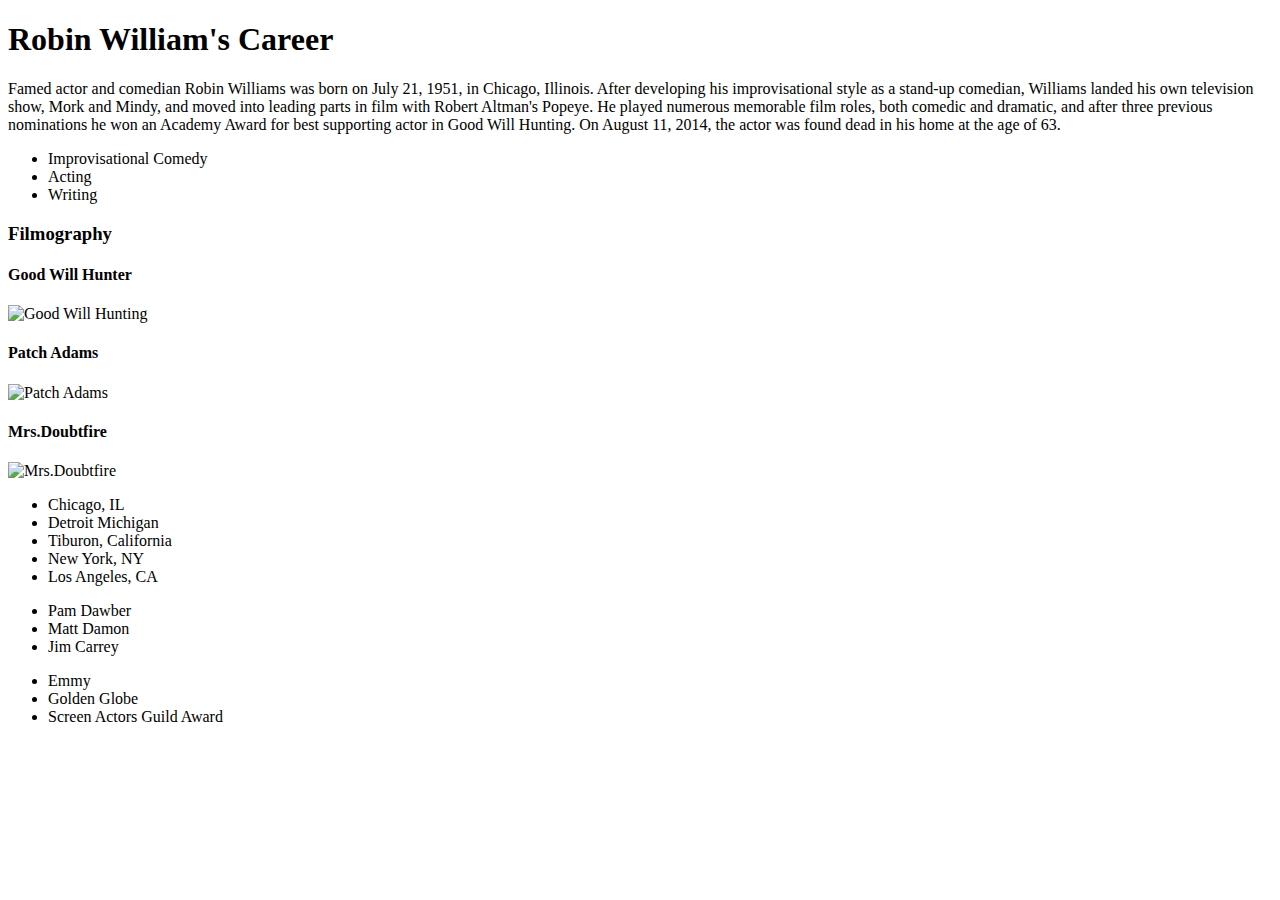
==== career.html @ 442d54e5 "first commit of careers page" ====
<!DOCTYPE html>
<html lang="en">

<head>
    <meta charset="UTF-8">
    <meta name="viewport" content="width=device-width, initial-scale=1.0">
    <meta http-equiv="X-UA-Compatible" content="ie=edge">
    <title>Careers</title>
    <link rel="stylesheet" type="text/css" href="styles.css">
</head>

<body>

    <h1>Robin William's Career</h1>

    <div>
        <section class="bio">
            Famed actor and comedian Robin Williams was born on July 21, 1951, in Chicago, Illinois. After developing
            his improvisational style as a stand-up comedian, Williams landed his own television show, Mork and Mindy,
            and moved into leading parts in film with Robert Altman's Popeye. He played numerous memorable film roles,
            both comedic and dramatic, and after three previous nominations he won an Academy Award for best supporting
            actor in Good Will Hunting. On August 11, 2014, the actor was found dead in his home at the age of 63.
        </section>
    </div>

    <div>
        <section class="talents">
            <ul>
                <li>Improvisational Comedy</li>
                <li>Acting</li>
                <li>Writing</li>
            </ul>
        </section>
    </div>

    <div>
        <section class="films">
            <h3>Filmography</h3>
            <div>
                <section>
                    <h4>Good Will Hunter</h4>
                    <img src="https://images-na.ssl-images-amazon.com/images/I/912Rv0T3j7L._RI_.jpg" alt="Good Will Hunting">
                </section>
            </div>
            <div>
                <section>
                    <h4>Patch Adams</h4>
                    <img src="http://www.lifeintherightdirection.com/wp-content/uploads/2015/04/Patch-Adams-1998-movie-poster.jpg" alt="Patch Adams">
                </section>
            </div>
            <div>
                <section>
                    <h4>Mrs.Doubtfire</h4>
                    <img src="https://images-na.ssl-images-amazon.com/images/I/81ocGytyvrL._RI_.jpg" alt="Mrs.Doubtfire">
                </section>
            </div>
        </section>
    </div>

    <div>
        <section class="places">
            <ul>
                <li>Chicago, IL</li>
                <li>Detroit Michigan</li>
                <li>Tiburon, California</li>
                <li>New York, NY</li>
                <li>Los Angeles, CA</li>
            </ul>
        </section>
    </div>

    <div>
        <section class="collaborators">
            <ul>
                <li>Pam Dawber</li>
                <li>Matt Damon</li>
                <li>Jim Carrey</li>
            </ul>
        </section>
    </div>

    <div>
        <section class="awards">
            <ul>
                <li>Emmy</li>
                <li>Golden Globe</li>
                <li>Screen Actors Guild Award</li>
            </ul>
        </section>
    </div>
</body>

</html>
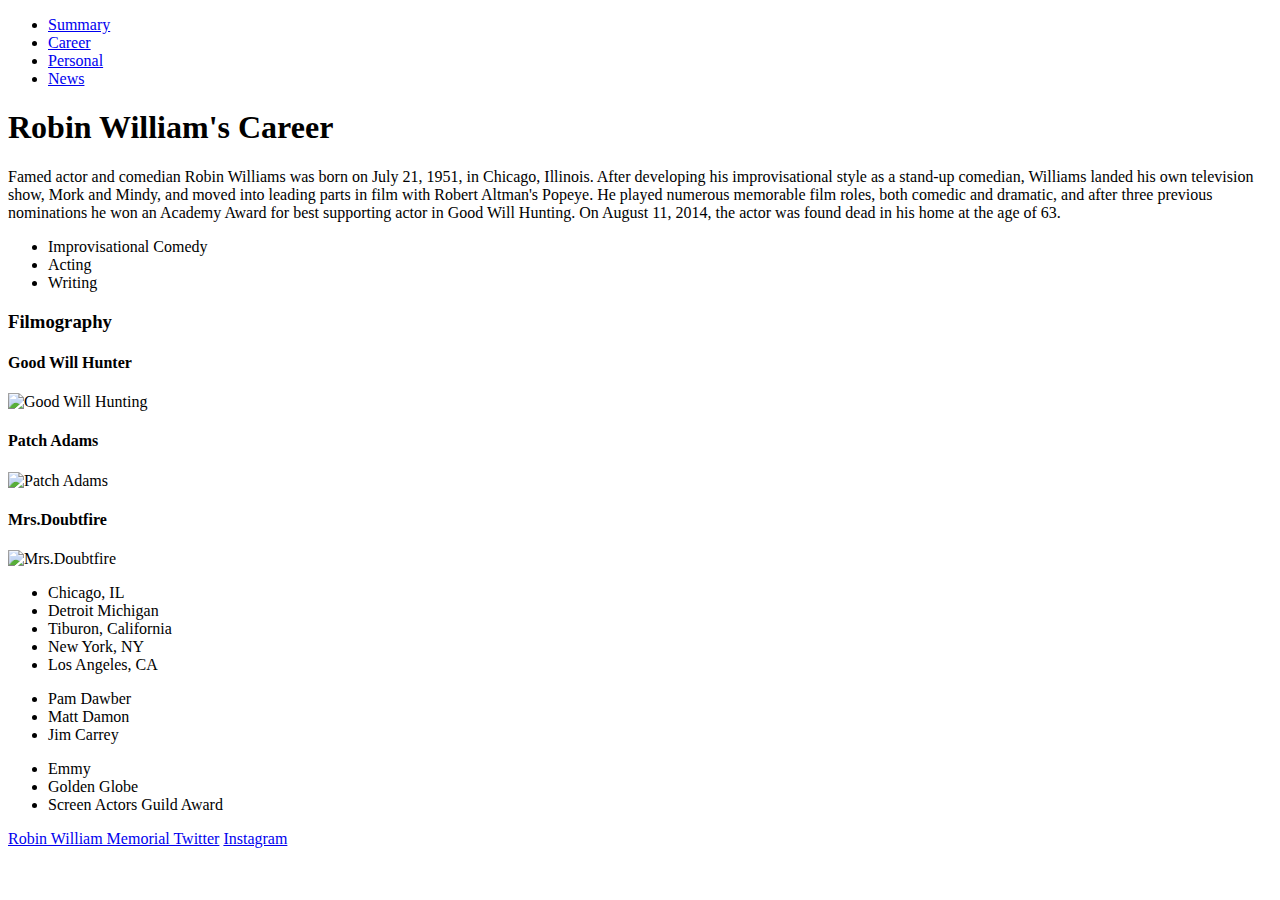
==== commit 6439d14c: "added nav bar" ====
--- a/career.html
+++ b/career.html
@@ -10,6 +10,16 @@
 </head>
 
 <body>
+    <header>
+        <nav>
+            <ul>
+                <li><a href="index.html">Summary</a></li>
+                <li><a href="career.html">Career</a></li>
+                <li><a href="personal.html">Personal</a></li>
+                <li><a href="news.html">News</a></li>
+            </ul>
+        </nav>
+    </header>
 
     <h1>Robin William's Career</h1>
 
@@ -39,19 +49,22 @@
             <div>
                 <section>
                     <h4>Good Will Hunter</h4>
-                    <img src="https://images-na.ssl-images-amazon.com/images/I/912Rv0T3j7L._RI_.jpg" alt="Good Will Hunting">
+                    <img src="https://images-na.ssl-images-amazon.com/images/I/912Rv0T3j7L._RI_.jpg"
+                        alt="Good Will Hunting">
                 </section>
             </div>
             <div>
                 <section>
                     <h4>Patch Adams</h4>
-                    <img src="http://www.lifeintherightdirection.com/wp-content/uploads/2015/04/Patch-Adams-1998-movie-poster.jpg" alt="Patch Adams">
+                    <img src="http://www.lifeintherightdirection.com/wp-content/uploads/2015/04/Patch-Adams-1998-movie-poster.jpg"
+                        alt="Patch Adams">
                 </section>
             </div>
             <div>
                 <section>
                     <h4>Mrs.Doubtfire</h4>
-                    <img src="https://images-na.ssl-images-amazon.com/images/I/81ocGytyvrL._RI_.jpg" alt="Mrs.Doubtfire">
+                    <img src="https://images-na.ssl-images-amazon.com/images/I/81ocGytyvrL._RI_.jpg"
+                        alt="Mrs.Doubtfire">
                 </section>
             </div>
         </section>
@@ -88,6 +101,12 @@
             </ul>
         </section>
     </div>
+
+    <footer>
+        <a href="https://twitter.com/robinwiliiams_?lang=en&lang=en">Robin William Memorial Twitter</a>
+        <a href="https://www.instagram.com/therobinwilliams/">Instagram</a>
+    </footer>
+    
 </body>
 
 </html>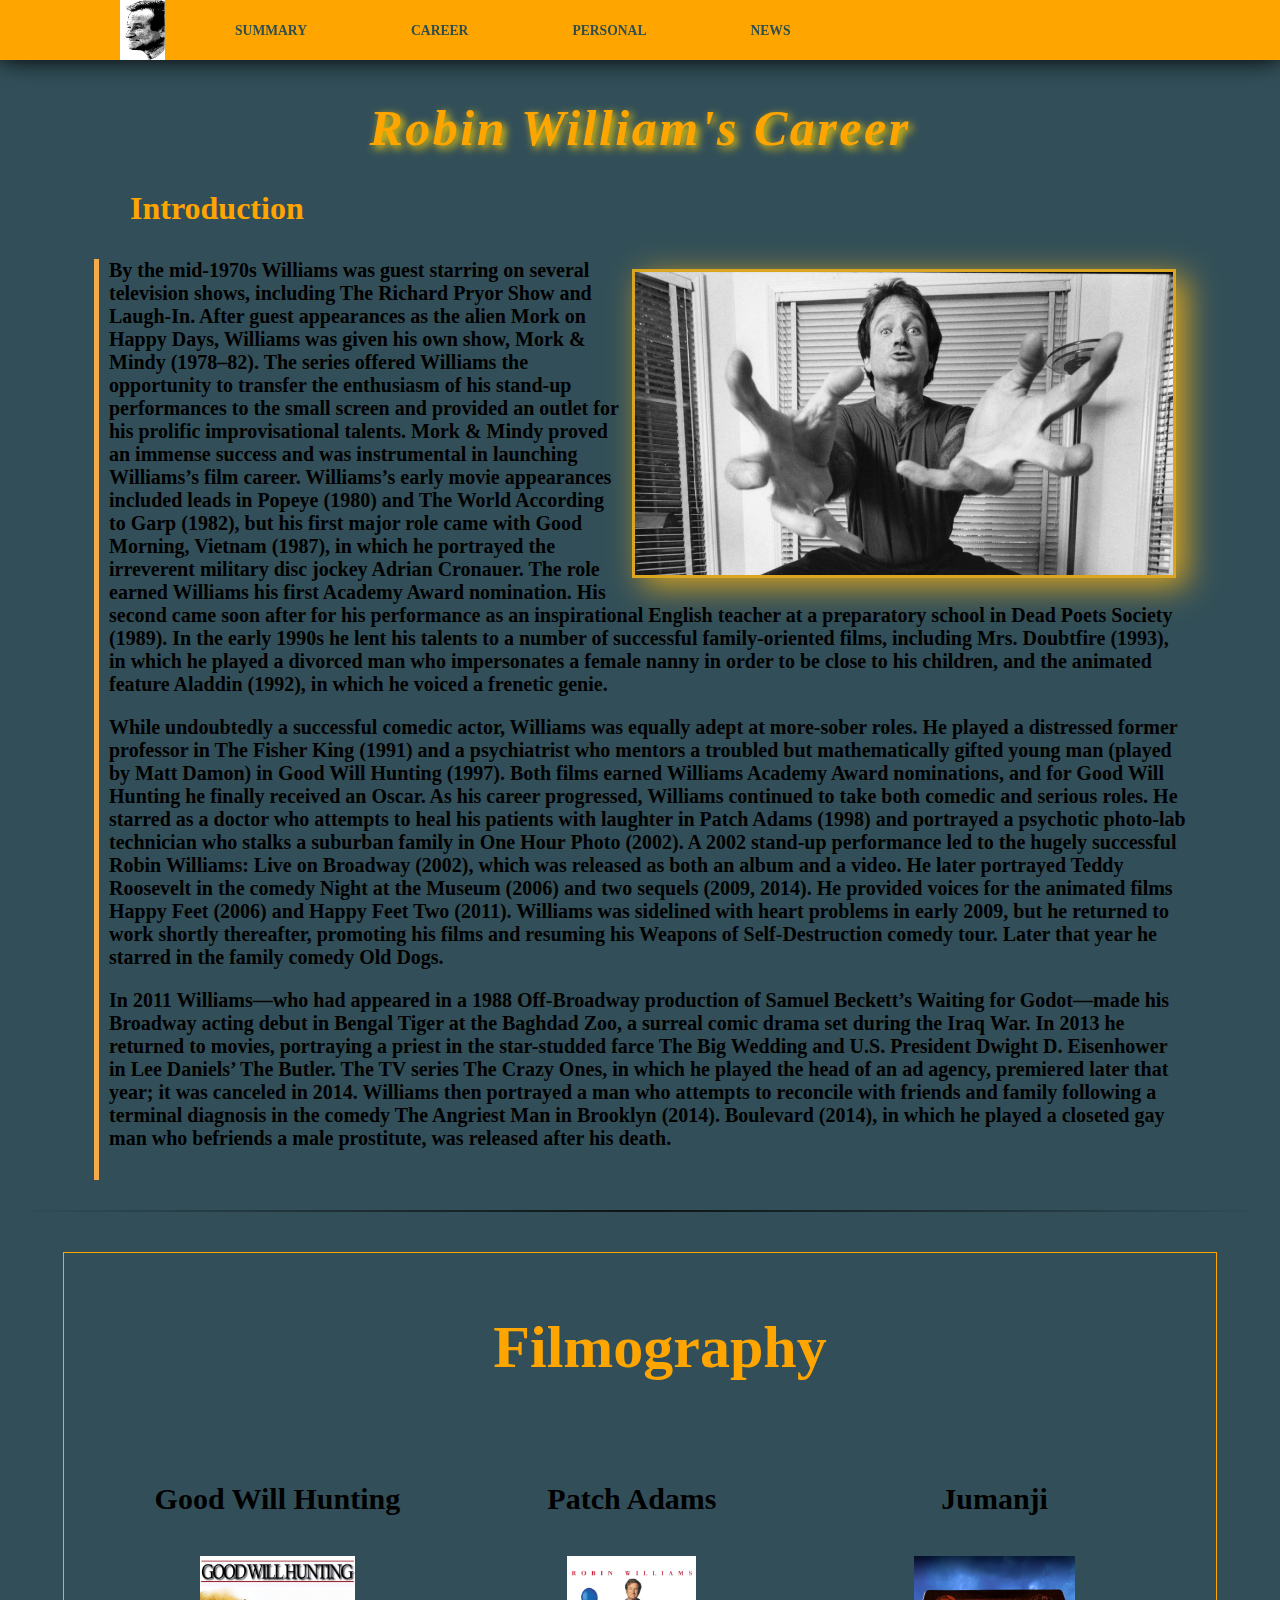
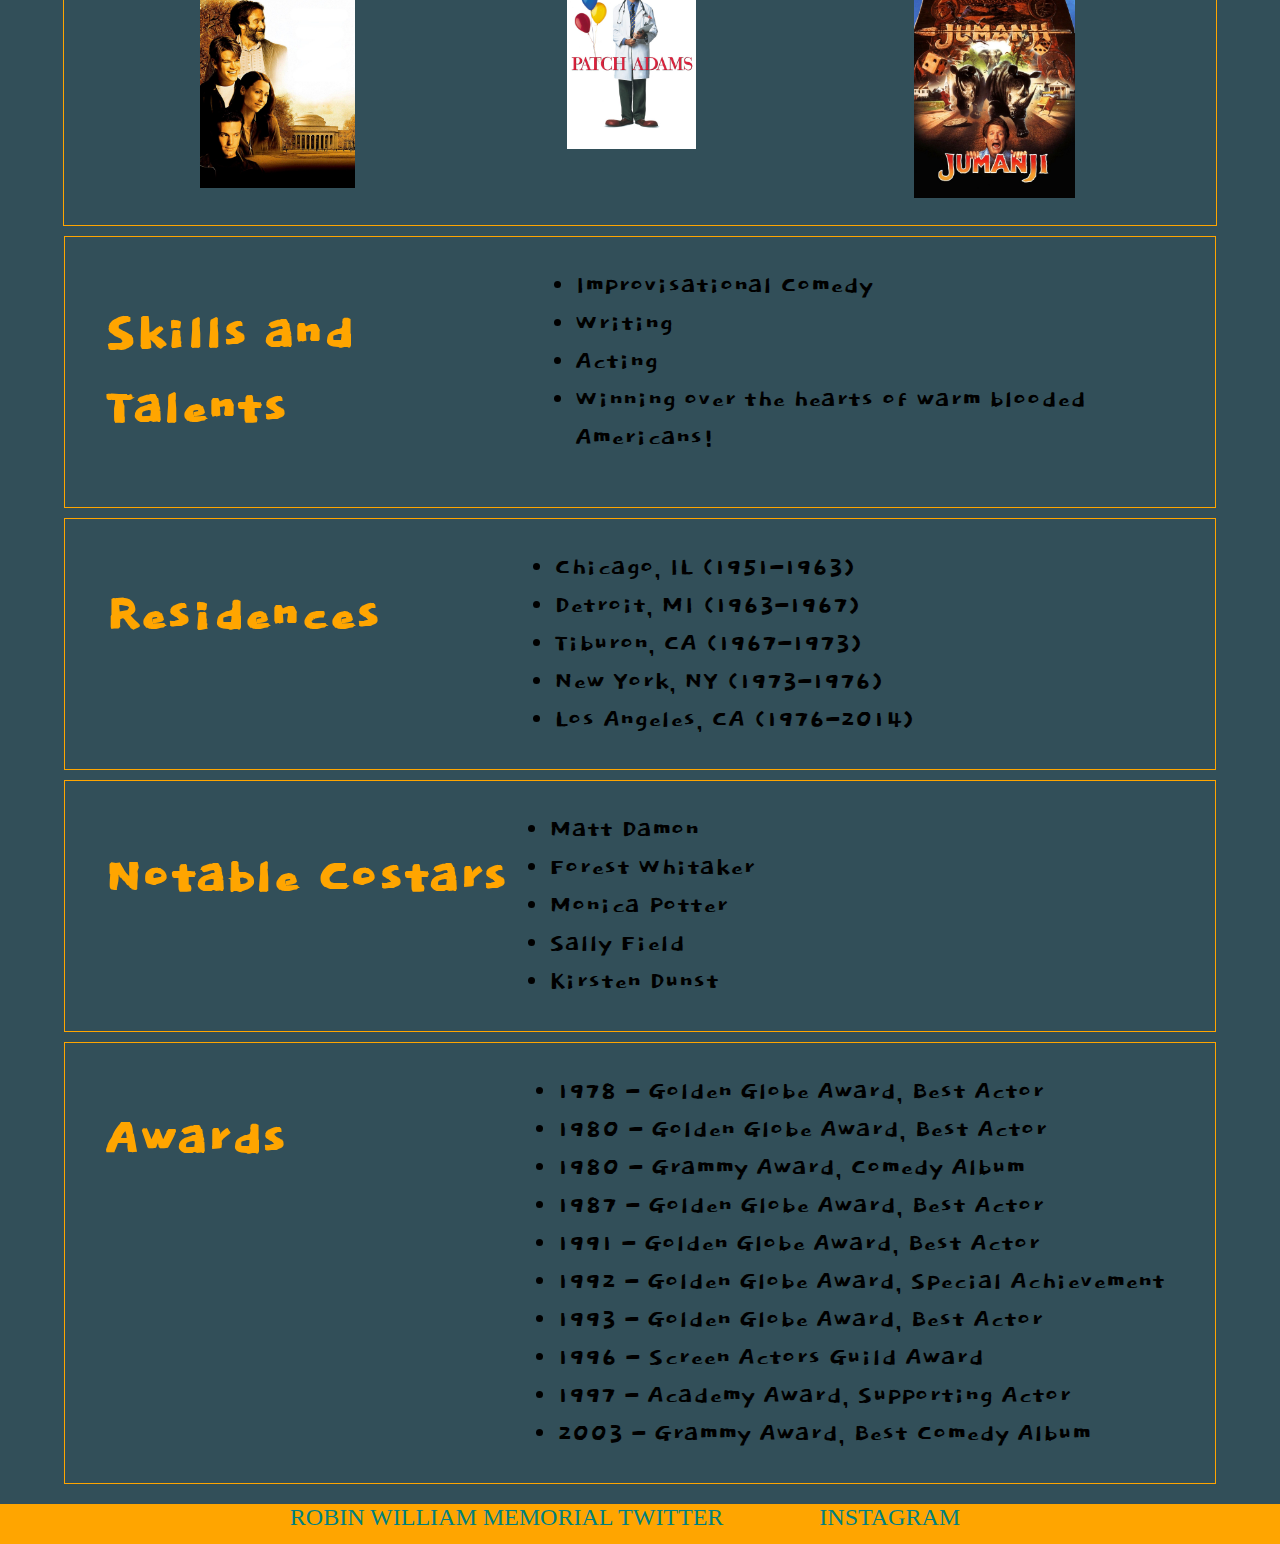
==== commit c0deda1e: "updated html and css" ====
--- a/career.html
+++ b/career.html
@@ -1,112 +1,181 @@
 <!DOCTYPE html>
 <html lang="en">
-
 <head>
     <meta charset="UTF-8">
     <meta name="viewport" content="width=device-width, initial-scale=1.0">
     <meta http-equiv="X-UA-Compatible" content="ie=edge">
     <title>Careers</title>
-    <link rel="stylesheet" type="text/css" href="styles.css">
+    <link rel="stylesheet" type="text/css" href="joor-Styles.css">
+    <link href="https://fonts.googleapis.com/css?family=Dokdo" rel="stylesheet">
+    <link rel="stylesheet" href="https://use.fontawesome.com/releases/v5.7.0/css/all.css"
+        integrity="sha384-lZN37f5QGtY3VHgisS14W3ExzMWZxybE1SJSEsQp9S+oqd12jhcu+A56Ebc1zFSJ" crossorigin="anonymous">
 </head>
 
 <body>
+    <!-- Navbar -->
     <header>
-        <nav>
-            <ul>
-                <li><a href="index.html">Summary</a></li>
-                <li><a href="career.html">Career</a></li>
-                <li><a href="personal.html">Personal</a></li>
-                <li><a href="news.html">News</a></li>
+        <img src="images/williamsHead2.jpg" alt="Head">
+        <nav class="header-nav">
+            <ul class="header-nav-ul">
+                <li class="header-nav-ul-li"><a class="header-nav-ul-li-a" href="index.html">Summary</a></li>
+                <li class="header-nav-ul-li"><a class="header-nav-ul-li-a" href="career.html">Career</a></li>
+                <li class="header-nav-ul-li"><a class="header-nav-ul-li-a" href="personal.html">Personal</a></li>
+                <li class="header-nav-ul-li"><a class="header-nav-ul-li-a" href="news.html">News</a></li>
             </ul>
         </nav>
     </header>
 
-    <h1>Robin William's Career</h1>
+    <!-- Heading -->
+    <h1><em>Robin William's Career</em></h1>
 
-    <div>
-        <section class="bio">
-            Famed actor and comedian Robin Williams was born on July 21, 1951, in Chicago, Illinois. After developing
-            his improvisational style as a stand-up comedian, Williams landed his own television show, Mork and Mindy,
-            and moved into leading parts in film with Robert Altman's Popeye. He played numerous memorable film roles,
-            both comedic and dramatic, and after three previous nominations he won an Academy Award for best supporting
-            actor in Good Will Hunting. On August 11, 2014, the actor was found dead in his home at the age of 63.
-        </section>
+    <!-- Introduction Section -->
+    <div class="div-intro">
+        <h3>Introduction</h3>
     </div>
 
-    <div>
-        <section class="talents">
-            <ul>
+    <section class="section-intro">
+        <div class="section-div-intro">
+            <div class="section-div-intro-p">
+                <img id="robin" src="images/williams2.jpg" alt="Robin Williams">
+                <p>
+                    By the mid-1970s Williams was guest starring on several television shows, including The Richard
+                    Pryor
+                    Show and Laugh-In. After guest appearances as the alien Mork on Happy Days, Williams was given his
+                    own
+                    show, Mork & Mindy (1978–82). The series offered Williams the opportunity to transfer the enthusiasm
+                    of
+                    his stand-up performances to the small screen and provided an outlet for his prolific
+                    improvisational
+                    talents. Mork & Mindy proved an immense success and was instrumental in launching Williams’s film
+                    career. Williams’s early movie appearances included leads in Popeye (1980) and The World According
+                    to
+                    Garp (1982), but his first major role came with Good Morning, Vietnam (1987), in which he portrayed
+                    the
+                    irreverent military disc jockey Adrian Cronauer. The role earned Williams his first Academy Award
+                    nomination. His second came soon after for his performance as an inspirational English teacher at a
+                    preparatory school in Dead Poets Society (1989). In the early 1990s he lent his talents to a number
+                    of
+                    successful family-oriented films, including Mrs. Doubtfire (1993), in which he played a divorced man
+                    who
+                    impersonates a female nanny in order to be close to his children, and the animated feature Aladdin
+                    (1992), in which he voiced a frenetic genie.
+                </p>
+                <p>
+                    While undoubtedly a successful comedic actor, Williams was equally adept at more-sober roles. He
+                    played
+                    a distressed former professor in The Fisher King (1991) and a psychiatrist who mentors a troubled
+                    but
+                    mathematically gifted young man (played by Matt Damon) in Good Will Hunting (1997). Both films
+                    earned
+                    Williams Academy Award nominations, and for Good Will Hunting he finally received an Oscar. As his
+                    career progressed, Williams continued to take both comedic and serious roles. He starred as a doctor
+                    who
+                    attempts to heal his patients with laughter in Patch Adams (1998) and portrayed a psychotic
+                    photo-lab
+                    technician who stalks a suburban family in One Hour Photo (2002). A 2002 stand-up performance led to
+                    the
+                    hugely successful Robin Williams: Live on Broadway (2002), which was released as both an album and a
+                    video. He later portrayed Teddy Roosevelt in the comedy Night at the Museum (2006) and two sequels
+                    (2009, 2014). He provided voices for the animated films Happy Feet (2006) and Happy Feet Two (2011).
+                    Williams was sidelined with heart problems in early 2009, but he returned to work shortly
+                    thereafter,
+                    promoting his films and resuming his Weapons of Self-Destruction comedy tour. Later that year he
+                    starred
+                    in the family comedy Old Dogs.
+                </p>
+                <p>
+                    In 2011 Williams—who had appeared in a 1988 Off-Broadway production of Samuel Beckett’s Waiting for
+                    Godot—made his Broadway acting debut in Bengal Tiger at the Baghdad Zoo, a surreal comic drama set
+                    during the Iraq War. In 2013 he returned to movies, portraying a priest in the star-studded farce
+                    The Big Wedding and U.S. President Dwight D. Eisenhower in Lee Daniels’ The Butler. The TV series
+                    The Crazy Ones, in which he played the head of an ad agency, premiered later that year; it was
+                    canceled in 2014. Williams then portrayed a man who attempts to reconcile with friends and family
+                    following a terminal diagnosis in the comedy The Angriest Man in Brooklyn (2014). Boulevard (2014),
+                    in which he played a closeted gay man who befriends a male prostitute, was released after his death.
+                </p>
+            </div>
+        </div>
+    </section>
+
+    <hr>
+
+    <!-- Section with Filmography -->
+    <section class="section-films">
+        <h3>Filmography</h3>
+        <div class="section-div-films">
+            <div class="section-div-films-img">
+                <h4>Good Will Hunting</h4>
+                <img class="section-div-films-img-a" src="images/goodWillHunting.jpg" alt="Good Will Hunting">
+            </div>
+            <div class="section-div-films-img">
+                <h4>Patch Adams</h4>
+                <img class="section-div-films-img-a" src="images/patchAdams.jpg" alt="Patch Adams">
+            </div>
+            <div class="section-div-films-img">
+                <h4>Jumanji</h4>
+                <img class="section-div-films-img-a" src="images/jumanji.jpg" alt="Jumanji">
+            </div>
+        </div>
+    </section>
+
+    <!-- skills/talents, places lived, costars, awards -->
+    <section class="section-final">
+        <div class="div-talents">
+            <!-- Skills/Talents -->
+            <h3>Skills and Talents</h3>
+            <ul class="div-talents-ul">
                 <li>Improvisational Comedy</li>
+                <li>Writing</li>
                 <li>Acting</li>
-                <li>Writing</li>
+                <li>Winning over the hearts of warm blooded Americans!</li>
             </ul>
-        </section>
-    </div>
+        </div>
+        <div class="div-lived">
+            <!-- places lived -->
+            <h3>Residences</h3>
+            <ul class="div-lived-ul">
+                <li>Chicago, IL (1951-1963)</li>
+                <li>Detroit, MI (1963-1967)</li>
+                <li>Tiburon, CA (1967-1973)</li>
+                <li>New York, NY (1973-1976)</li>
+                <li>Los Angeles, CA (1976-2014)</li>
+            </ul>
+        </div>
+        <div class="div-costars">
+            <!-- costars -->
+            <h3>Notable Costars</h3>
+            <ul class="div-costars-ul">
+                <li>Matt Damon</li>
+                <li>Forest Whitaker</li>
+                <li>Monica Potter</li>
+                <li>Sally Field</li>
+                <li>Kirsten Dunst</li>
+            </ul>
+        </div>
+        <div class="div-awards">
+            <!-- List of Awards -->
+            <h3>Awards</h3>
+            <ul class="div-awards-ul">
+                <li>1978 - Golden Globe Award, Best Actor</li>
+                <li>1980 - Golden Globe Award, Best Actor</li>
+                <li>1980 - Grammy Award, Comedy Album</li>
+                <li>1987 - Golden Globe Award, Best Actor</li>
+                <li>1991 - Golden Globe Award, Best Actor</li>
+                <li>1992 - Golden Globe Award, Special Achievement</li>
+                <li>1993 - Golden Globe Award, Best Actor</li>
+                <li>1996 - Screen Actors Guild Award</li>
+                <li>1997 - Academy Award, Supporting Actor</li>
+                <li>2003 - Grammy Award, Best Comedy Album</li>
+            </ul>
+        </div>
+    </section>
 
-    <div>
-        <section class="films">
-            <h3>Filmography</h3>
-            <div>
-                <section>
-                    <h4>Good Will Hunter</h4>
-                    <img src="https://images-na.ssl-images-amazon.com/images/I/912Rv0T3j7L._RI_.jpg"
-                        alt="Good Will Hunting">
-                </section>
-            </div>
-            <div>
-                <section>
-                    <h4>Patch Adams</h4>
-                    <img src="http://www.lifeintherightdirection.com/wp-content/uploads/2015/04/Patch-Adams-1998-movie-poster.jpg"
-                        alt="Patch Adams">
-                </section>
-            </div>
-            <div>
-                <section>
-                    <h4>Mrs.Doubtfire</h4>
-                    <img src="https://images-na.ssl-images-amazon.com/images/I/81ocGytyvrL._RI_.jpg"
-                        alt="Mrs.Doubtfire">
-                </section>
-            </div>
-        </section>
-    </div>
-
-    <div>
-        <section class="places">
-            <ul>
-                <li>Chicago, IL</li>
-                <li>Detroit Michigan</li>
-                <li>Tiburon, California</li>
-                <li>New York, NY</li>
-                <li>Los Angeles, CA</li>
-            </ul>
-        </section>
-    </div>
-
-    <div>
-        <section class="collaborators">
-            <ul>
-                <li>Pam Dawber</li>
-                <li>Matt Damon</li>
-                <li>Jim Carrey</li>
-            </ul>
-        </section>
-    </div>
-
-    <div>
-        <section class="awards">
-            <ul>
-                <li>Emmy</li>
-                <li>Golden Globe</li>
-                <li>Screen Actors Guild Award</li>
-            </ul>
-        </section>
-    </div>
-
-    <footer>
-        <a href="https://twitter.com/robinwiliiams_?lang=en&lang=en">Robin William Memorial Twitter</a>
+    <footer id="footer">
+        <a href="https://twitter.com/robinwiliiams_?lang=en&lang=en">Robin William Memorial
+            Twitter</a>
         <a href="https://www.instagram.com/therobinwilliams/">Instagram</a>
     </footer>
-    
+
 </body>
 
 </html>--- a/joor-Styles.css
+++ b/joor-Styles.css
@@ -0,0 +1,175 @@
+header {
+    position: fixed;
+    background-color: orange;
+    top: 0;
+    left: 0;
+    right: 0;
+    height: 60px;
+    display: flex;
+    align-items: center;
+    box-shadow: 0 0 25px 0 black;
+}
+
+header * {
+    display: inline;
+    text-transform: uppercase;
+}
+
+header img {
+    width: 45px;
+    height: 60px;
+    padding-left: 120px;
+}
+
+.header-nav-ul-li {
+    margin: 30px;
+}
+
+.header-nav-ul-li-a {
+    color: darkslategrey;
+    text-decoration: none;
+    font-weight: 600;
+    font-size: .85rem;
+    padding-right: 40px;
+}
+
+.header-nav-ul-li-a.active {
+    background-color: blue;
+    color: white;
+}
+
+body {
+	padding-top: 65px;
+	width: 100%;
+	margin: auto;
+    font-family: 'Dodko', cursive;
+    color: black;
+    background-color: #324F59;
+}
+
+h1 {
+    letter-spacing: .05em;
+    text-align: center;
+    font-size: 50px;
+    color: orange;
+    text-shadow: 3px 3px 8px gold;
+}
+
+h3 {
+    font-size: 2em;
+    padding-left: 40px;
+    color: orange;
+}
+
+hr {
+    border: 0;
+    height: 1px;
+    background-image: linear-gradient(to right, rgba(0, 0, 0, 0), rgba(0, 0, 0, 0.75), rgba(0, 0, 0, 0));
+}
+
+.div-intro {
+    margin-left: 90px;
+}
+
+.section-intro {
+    width: 90%;
+    margin: auto;
+}
+
+.section-div-intro {
+    border-left: 5px solid rgb(245, 171, 75);
+    padding-left: 10px;
+    padding-bottom: 10px;
+    font-size: 20px;
+    font-weight: 700;
+    margin: 30px;
+    display: block;
+}
+
+.section-films {
+    border: 1px solid orange;
+    text-align: center;
+    margin-top: 50px;
+    font-size: 30px;
+    width: 90%;
+    align-self: center;
+    margin: auto;
+}
+
+.section-div-films {
+    display: flex;
+    text-align: center;
+    margin: 20px;
+}
+
+.section-div-films-img-a {
+    width: 40%;
+}
+
+.section-final {
+    width: 90%;
+    margin: auto;
+}
+
+.div-talents, .div-lived, .div-costars, .div-awards {
+    color: black;
+    display: flex;
+    font-family: 'Dokdo', cursive;
+    font-size: 30px;
+    margin-top: 10px;
+    border: 1px orange solid;
+    justify-content: space-between;
+}
+
+.div-talents-ul {
+    padding-right: 10px;
+}
+.div-lived-ul {
+    padding-right: 300px;
+}
+.div-costars-ul {
+    padding-right: 460px;
+}
+.div-awards-ul {
+    padding-right: 50px;
+}
+
+hr {
+    border: 0;
+    height: 2px;
+    background-image: linear-gradient(to right, rgba(0, 0, 0, 0), rgba(0, 0, 0, 0.75), rgba(0, 0, 0, 0));
+    margin-bottom: 40px;
+}
+
+#robin {
+    float: right;
+    margin: 10px;
+    width: 50%;
+    border: 3px solid goldenrod;
+    box-shadow: 10px 8px 30px goldenrod;
+}
+
+a:hover {
+    color: teal;
+}
+
+#footer {
+    height: 40px;
+    background-color: orange;
+    margin-top: 20px;
+    width: 100%;
+    font-family: 'Dodko', cursive;
+    font-size: 24px;
+    text-transform: uppercase;
+    text-align: center;
+}
+
+footer a {
+    margin: 0 60px 0 30px;
+    text-decoration: none;
+    color: teal;
+}
+
+footer a:hover {
+    color: white;
+}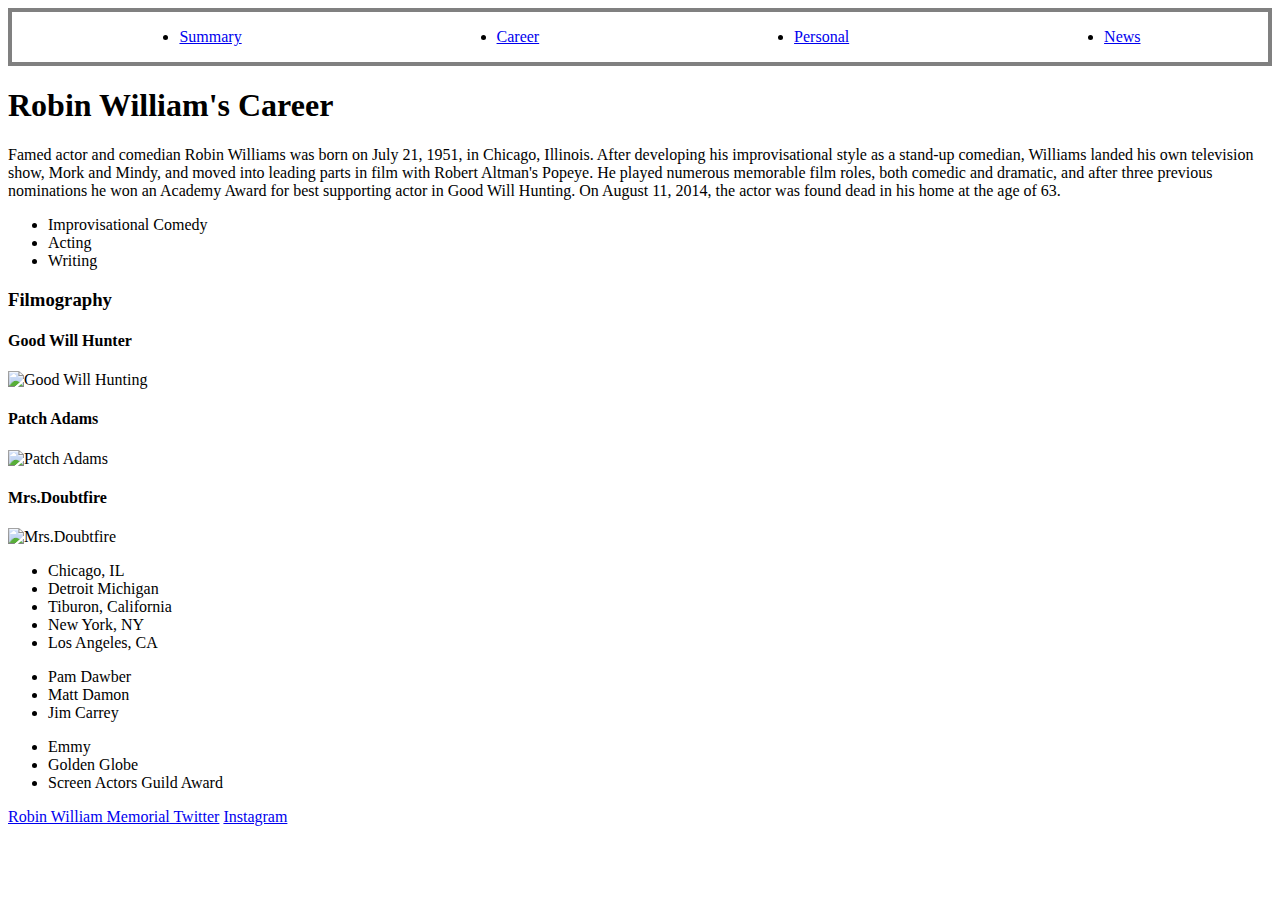
==== commit 6eab6b90: "fixing merge" ====
--- a/career.html
+++ b/career.html
@@ -1,181 +1,112 @@
 <!DOCTYPE html>
 <html lang="en">
+
 <head>
     <meta charset="UTF-8">
     <meta name="viewport" content="width=device-width, initial-scale=1.0">
     <meta http-equiv="X-UA-Compatible" content="ie=edge">
     <title>Careers</title>
-    <link rel="stylesheet" type="text/css" href="joor-Styles.css">
-    <link href="https://fonts.googleapis.com/css?family=Dokdo" rel="stylesheet">
-    <link rel="stylesheet" href="https://use.fontawesome.com/releases/v5.7.0/css/all.css"
-        integrity="sha384-lZN37f5QGtY3VHgisS14W3ExzMWZxybE1SJSEsQp9S+oqd12jhcu+A56Ebc1zFSJ" crossorigin="anonymous">
+    <link rel="stylesheet" type="text/css" href="styles.css">
 </head>
 
 <body>
-    <!-- Navbar -->
     <header>
-        <img src="images/williamsHead2.jpg" alt="Head">
-        <nav class="header-nav">
-            <ul class="header-nav-ul">
-                <li class="header-nav-ul-li"><a class="header-nav-ul-li-a" href="index.html">Summary</a></li>
-                <li class="header-nav-ul-li"><a class="header-nav-ul-li-a" href="career.html">Career</a></li>
-                <li class="header-nav-ul-li"><a class="header-nav-ul-li-a" href="personal.html">Personal</a></li>
-                <li class="header-nav-ul-li"><a class="header-nav-ul-li-a" href="news.html">News</a></li>
+        <nav>
+            <ul>
+                <li><a href="index.html">Summary</a></li>
+                <li><a href="career.html">Career</a></li>
+                <li><a href="personal.html">Personal</a></li>
+                <li><a href="news.html">News</a></li>
             </ul>
         </nav>
     </header>
 
-    <!-- Heading -->
-    <h1><em>Robin William's Career</em></h1>
+    <h1>Robin William's Career</h1>
 
-    <!-- Introduction Section -->
-    <div class="div-intro">
-        <h3>Introduction</h3>
+    <div>
+        <section class="bio">
+            Famed actor and comedian Robin Williams was born on July 21, 1951, in Chicago, Illinois. After developing
+            his improvisational style as a stand-up comedian, Williams landed his own television show, Mork and Mindy,
+            and moved into leading parts in film with Robert Altman's Popeye. He played numerous memorable film roles,
+            both comedic and dramatic, and after three previous nominations he won an Academy Award for best supporting
+            actor in Good Will Hunting. On August 11, 2014, the actor was found dead in his home at the age of 63.
+        </section>
     </div>
 
-    <section class="section-intro">
-        <div class="section-div-intro">
-            <div class="section-div-intro-p">
-                <img id="robin" src="images/williams2.jpg" alt="Robin Williams">
-                <p>
-                    By the mid-1970s Williams was guest starring on several television shows, including The Richard
-                    Pryor
-                    Show and Laugh-In. After guest appearances as the alien Mork on Happy Days, Williams was given his
-                    own
-                    show, Mork & Mindy (1978–82). The series offered Williams the opportunity to transfer the enthusiasm
-                    of
-                    his stand-up performances to the small screen and provided an outlet for his prolific
-                    improvisational
-                    talents. Mork & Mindy proved an immense success and was instrumental in launching Williams’s film
-                    career. Williams’s early movie appearances included leads in Popeye (1980) and The World According
-                    to
-                    Garp (1982), but his first major role came with Good Morning, Vietnam (1987), in which he portrayed
-                    the
-                    irreverent military disc jockey Adrian Cronauer. The role earned Williams his first Academy Award
-                    nomination. His second came soon after for his performance as an inspirational English teacher at a
-                    preparatory school in Dead Poets Society (1989). In the early 1990s he lent his talents to a number
-                    of
-                    successful family-oriented films, including Mrs. Doubtfire (1993), in which he played a divorced man
-                    who
-                    impersonates a female nanny in order to be close to his children, and the animated feature Aladdin
-                    (1992), in which he voiced a frenetic genie.
-                </p>
-                <p>
-                    While undoubtedly a successful comedic actor, Williams was equally adept at more-sober roles. He
-                    played
-                    a distressed former professor in The Fisher King (1991) and a psychiatrist who mentors a troubled
-                    but
-                    mathematically gifted young man (played by Matt Damon) in Good Will Hunting (1997). Both films
-                    earned
-                    Williams Academy Award nominations, and for Good Will Hunting he finally received an Oscar. As his
-                    career progressed, Williams continued to take both comedic and serious roles. He starred as a doctor
-                    who
-                    attempts to heal his patients with laughter in Patch Adams (1998) and portrayed a psychotic
-                    photo-lab
-                    technician who stalks a suburban family in One Hour Photo (2002). A 2002 stand-up performance led to
-                    the
-                    hugely successful Robin Williams: Live on Broadway (2002), which was released as both an album and a
-                    video. He later portrayed Teddy Roosevelt in the comedy Night at the Museum (2006) and two sequels
-                    (2009, 2014). He provided voices for the animated films Happy Feet (2006) and Happy Feet Two (2011).
-                    Williams was sidelined with heart problems in early 2009, but he returned to work shortly
-                    thereafter,
-                    promoting his films and resuming his Weapons of Self-Destruction comedy tour. Later that year he
-                    starred
-                    in the family comedy Old Dogs.
-                </p>
-                <p>
-                    In 2011 Williams—who had appeared in a 1988 Off-Broadway production of Samuel Beckett’s Waiting for
-                    Godot—made his Broadway acting debut in Bengal Tiger at the Baghdad Zoo, a surreal comic drama set
-                    during the Iraq War. In 2013 he returned to movies, portraying a priest in the star-studded farce
-                    The Big Wedding and U.S. President Dwight D. Eisenhower in Lee Daniels’ The Butler. The TV series
-                    The Crazy Ones, in which he played the head of an ad agency, premiered later that year; it was
-                    canceled in 2014. Williams then portrayed a man who attempts to reconcile with friends and family
-                    following a terminal diagnosis in the comedy The Angriest Man in Brooklyn (2014). Boulevard (2014),
-                    in which he played a closeted gay man who befriends a male prostitute, was released after his death.
-                </p>
+    <div>
+        <section class="talents">
+            <ul>
+                <li>Improvisational Comedy</li>
+                <li>Acting</li>
+                <li>Writing</li>
+            </ul>
+        </section>
+    </div>
+
+    <div>
+        <section class="films">
+            <h3>Filmography</h3>
+            <div>
+                <section>
+                    <h4>Good Will Hunter</h4>
+                    <img src="https://images-na.ssl-images-amazon.com/images/I/912Rv0T3j7L._RI_.jpg"
+                        alt="Good Will Hunting">
+                </section>
             </div>
-        </div>
-    </section>
+            <div>
+                <section>
+                    <h4>Patch Adams</h4>
+                    <img src="http://www.lifeintherightdirection.com/wp-content/uploads/2015/04/Patch-Adams-1998-movie-poster.jpg"
+                        alt="Patch Adams">
+                </section>
+            </div>
+            <div>
+                <section>
+                    <h4>Mrs.Doubtfire</h4>
+                    <img src="https://images-na.ssl-images-amazon.com/images/I/81ocGytyvrL._RI_.jpg"
+                        alt="Mrs.Doubtfire">
+                </section>
+            </div>
+        </section>
+    </div>
 
-    <hr>
+    <div>
+        <section class="places">
+            <ul>
+                <li>Chicago, IL</li>
+                <li>Detroit Michigan</li>
+                <li>Tiburon, California</li>
+                <li>New York, NY</li>
+                <li>Los Angeles, CA</li>
+            </ul>
+        </section>
+    </div>
 
-    <!-- Section with Filmography -->
-    <section class="section-films">
-        <h3>Filmography</h3>
-        <div class="section-div-films">
-            <div class="section-div-films-img">
-                <h4>Good Will Hunting</h4>
-                <img class="section-div-films-img-a" src="images/goodWillHunting.jpg" alt="Good Will Hunting">
-            </div>
-            <div class="section-div-films-img">
-                <h4>Patch Adams</h4>
-                <img class="section-div-films-img-a" src="images/patchAdams.jpg" alt="Patch Adams">
-            </div>
-            <div class="section-div-films-img">
-                <h4>Jumanji</h4>
-                <img class="section-div-films-img-a" src="images/jumanji.jpg" alt="Jumanji">
-            </div>
-        </div>
-    </section>
+    <div>
+        <section class="collaborators">
+            <ul>
+                <li>Pam Dawber</li>
+                <li>Matt Damon</li>
+                <li>Jim Carrey</li>
+            </ul>
+        </section>
+    </div>
 
-    <!-- skills/talents, places lived, costars, awards -->
-    <section class="section-final">
-        <div class="div-talents">
-            <!-- Skills/Talents -->
-            <h3>Skills and Talents</h3>
-            <ul class="div-talents-ul">
-                <li>Improvisational Comedy</li>
-                <li>Writing</li>
-                <li>Acting</li>
-                <li>Winning over the hearts of warm blooded Americans!</li>
+    <div>
+        <section class="awards">
+            <ul>
+                <li>Emmy</li>
+                <li>Golden Globe</li>
+                <li>Screen Actors Guild Award</li>
             </ul>
-        </div>
-        <div class="div-lived">
-            <!-- places lived -->
-            <h3>Residences</h3>
-            <ul class="div-lived-ul">
-                <li>Chicago, IL (1951-1963)</li>
-                <li>Detroit, MI (1963-1967)</li>
-                <li>Tiburon, CA (1967-1973)</li>
-                <li>New York, NY (1973-1976)</li>
-                <li>Los Angeles, CA (1976-2014)</li>
-            </ul>
-        </div>
-        <div class="div-costars">
-            <!-- costars -->
-            <h3>Notable Costars</h3>
-            <ul class="div-costars-ul">
-                <li>Matt Damon</li>
-                <li>Forest Whitaker</li>
-                <li>Monica Potter</li>
-                <li>Sally Field</li>
-                <li>Kirsten Dunst</li>
-            </ul>
-        </div>
-        <div class="div-awards">
-            <!-- List of Awards -->
-            <h3>Awards</h3>
-            <ul class="div-awards-ul">
-                <li>1978 - Golden Globe Award, Best Actor</li>
-                <li>1980 - Golden Globe Award, Best Actor</li>
-                <li>1980 - Grammy Award, Comedy Album</li>
-                <li>1987 - Golden Globe Award, Best Actor</li>
-                <li>1991 - Golden Globe Award, Best Actor</li>
-                <li>1992 - Golden Globe Award, Special Achievement</li>
-                <li>1993 - Golden Globe Award, Best Actor</li>
-                <li>1996 - Screen Actors Guild Award</li>
-                <li>1997 - Academy Award, Supporting Actor</li>
-                <li>2003 - Grammy Award, Best Comedy Album</li>
-            </ul>
-        </div>
-    </section>
+        </section>
+    </div>
 
-    <footer id="footer">
-        <a href="https://twitter.com/robinwiliiams_?lang=en&lang=en">Robin William Memorial
-            Twitter</a>
+    <footer>
+        <a href="https://twitter.com/robinwiliiams_?lang=en&lang=en">Robin William Memorial Twitter</a>
         <a href="https://www.instagram.com/therobinwilliams/">Instagram</a>
     </footer>
-
+    
 </body>
 
 </html>--- a/styles.css
+++ b/styles.css
@@ -0,0 +1,11 @@
+nav ul {
+    display: flex;
+    justify-content: space-around;
+}
+header {
+    border: solid 4px gray;
+    background-color: 
+}
+.active {
+    background-color: gold;
+}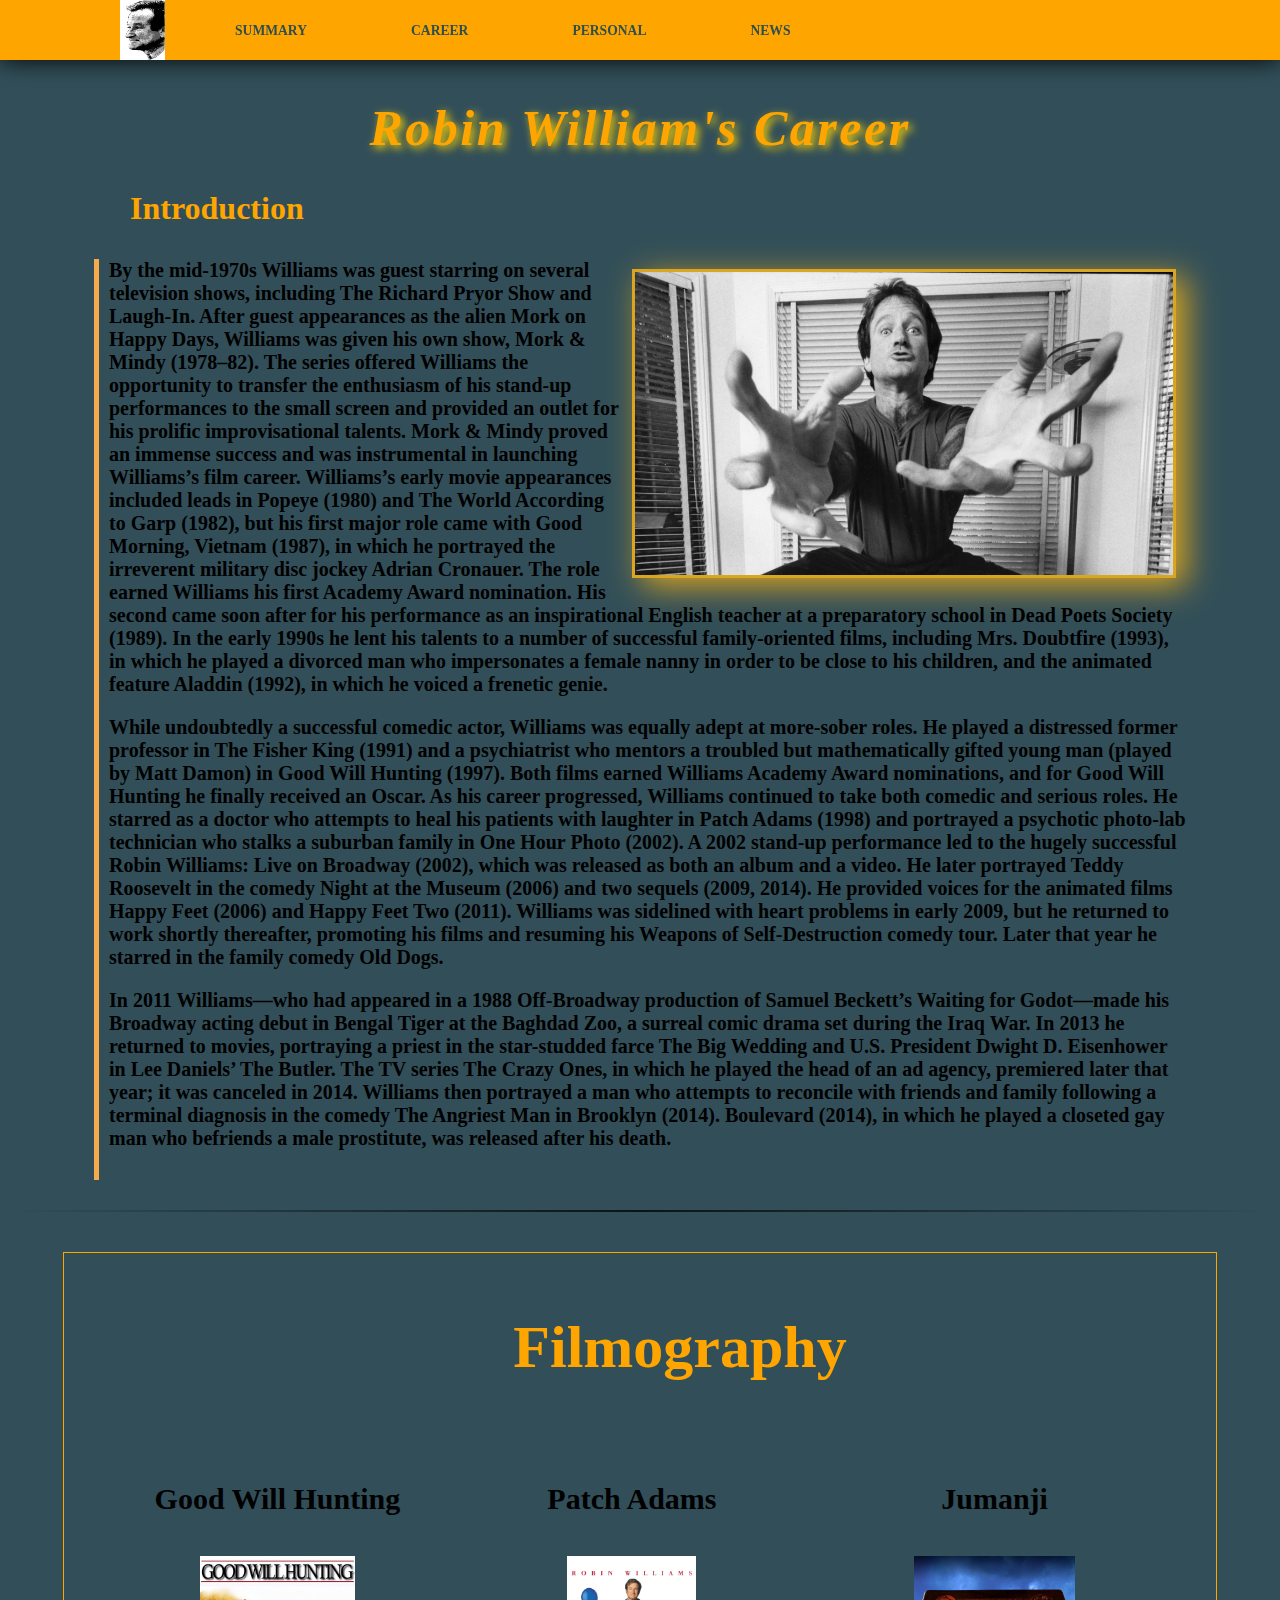
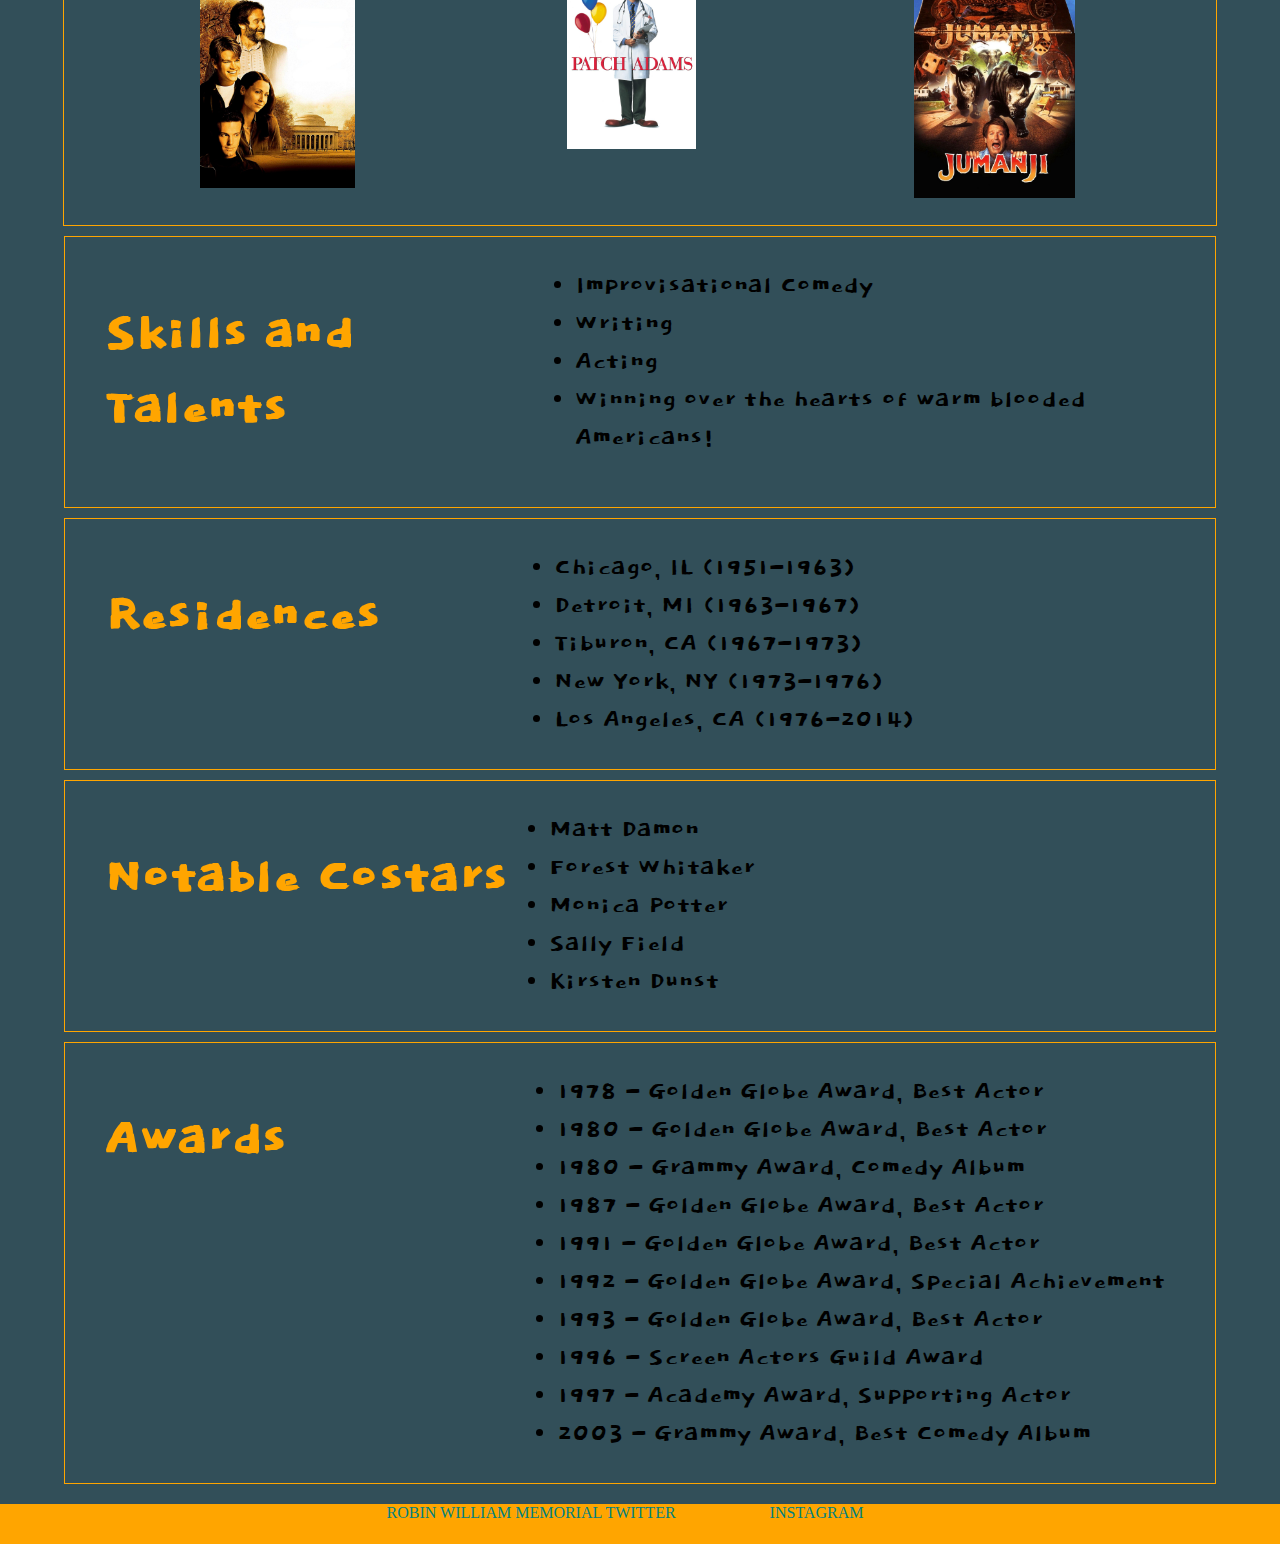
==== commit 19db9974: "updated html and styles" ====
--- a/career.html
+++ b/career.html
@@ -1,112 +1,181 @@
 <!DOCTYPE html>
 <html lang="en">
-
 <head>
     <meta charset="UTF-8">
     <meta name="viewport" content="width=device-width, initial-scale=1.0">
     <meta http-equiv="X-UA-Compatible" content="ie=edge">
     <title>Careers</title>
-    <link rel="stylesheet" type="text/css" href="styles.css">
+    <link rel="stylesheet" type="text/css" href="joor-Styles.css">
+    <link href="https://fonts.googleapis.com/css?family=Dokdo" rel="stylesheet">
+    <link rel="stylesheet" href="https://use.fontawesome.com/releases/v5.7.0/css/all.css"
+        integrity="sha384-lZN37f5QGtY3VHgisS14W3ExzMWZxybE1SJSEsQp9S+oqd12jhcu+A56Ebc1zFSJ" crossorigin="anonymous">
 </head>
 
 <body>
+    <!-- Navbar -->
     <header>
-        <nav>
-            <ul>
-                <li><a href="index.html">Summary</a></li>
-                <li><a href="career.html">Career</a></li>
-                <li><a href="personal.html">Personal</a></li>
-                <li><a href="news.html">News</a></li>
+        <img src="images/williamsHead2.jpg" alt="Head">
+        <nav class="header-nav">
+            <ul class="header-nav-ul">
+                <li class="header-nav-ul-li"><a class="header-nav-ul-li-a" href="index.html">Summary</a></li>
+                <li class="header-nav-ul-li"><a class="header-nav-ul-li-a" href="career.html">Career</a></li>
+                <li class="header-nav-ul-li"><a class="header-nav-ul-li-a" href="personal.html">Personal</a></li>
+                <li class="header-nav-ul-li"><a class="header-nav-ul-li-a" href="news.html">News</a></li>
             </ul>
         </nav>
     </header>
 
-    <h1>Robin William's Career</h1>
+    <!-- Heading -->
+    <h1><em>Robin William's Career</em></h1>
 
-    <div>
-        <section class="bio">
-            Famed actor and comedian Robin Williams was born on July 21, 1951, in Chicago, Illinois. After developing
-            his improvisational style as a stand-up comedian, Williams landed his own television show, Mork and Mindy,
-            and moved into leading parts in film with Robert Altman's Popeye. He played numerous memorable film roles,
-            both comedic and dramatic, and after three previous nominations he won an Academy Award for best supporting
-            actor in Good Will Hunting. On August 11, 2014, the actor was found dead in his home at the age of 63.
-        </section>
+    <!-- Introduction Section -->
+    <div class="div-intro">
+        <h3>Introduction</h3>
     </div>
 
-    <div>
-        <section class="talents">
-            <ul>
+    <section class="section-intro">
+        <div class="section-div-intro">
+            <div class="section-div-intro-p">
+                <img id="robin" src="images/williams2.jpg" alt="Robin Williams">
+                <p>
+                    By the mid-1970s Williams was guest starring on several television shows, including The Richard
+                    Pryor
+                    Show and Laugh-In. After guest appearances as the alien Mork on Happy Days, Williams was given his
+                    own
+                    show, Mork & Mindy (1978–82). The series offered Williams the opportunity to transfer the enthusiasm
+                    of
+                    his stand-up performances to the small screen and provided an outlet for his prolific
+                    improvisational
+                    talents. Mork & Mindy proved an immense success and was instrumental in launching Williams’s film
+                    career. Williams’s early movie appearances included leads in Popeye (1980) and The World According
+                    to
+                    Garp (1982), but his first major role came with Good Morning, Vietnam (1987), in which he portrayed
+                    the
+                    irreverent military disc jockey Adrian Cronauer. The role earned Williams his first Academy Award
+                    nomination. His second came soon after for his performance as an inspirational English teacher at a
+                    preparatory school in Dead Poets Society (1989). In the early 1990s he lent his talents to a number
+                    of
+                    successful family-oriented films, including Mrs. Doubtfire (1993), in which he played a divorced man
+                    who
+                    impersonates a female nanny in order to be close to his children, and the animated feature Aladdin
+                    (1992), in which he voiced a frenetic genie.
+                </p>
+                <p>
+                    While undoubtedly a successful comedic actor, Williams was equally adept at more-sober roles. He
+                    played
+                    a distressed former professor in The Fisher King (1991) and a psychiatrist who mentors a troubled
+                    but
+                    mathematically gifted young man (played by Matt Damon) in Good Will Hunting (1997). Both films
+                    earned
+                    Williams Academy Award nominations, and for Good Will Hunting he finally received an Oscar. As his
+                    career progressed, Williams continued to take both comedic and serious roles. He starred as a doctor
+                    who
+                    attempts to heal his patients with laughter in Patch Adams (1998) and portrayed a psychotic
+                    photo-lab
+                    technician who stalks a suburban family in One Hour Photo (2002). A 2002 stand-up performance led to
+                    the
+                    hugely successful Robin Williams: Live on Broadway (2002), which was released as both an album and a
+                    video. He later portrayed Teddy Roosevelt in the comedy Night at the Museum (2006) and two sequels
+                    (2009, 2014). He provided voices for the animated films Happy Feet (2006) and Happy Feet Two (2011).
+                    Williams was sidelined with heart problems in early 2009, but he returned to work shortly
+                    thereafter,
+                    promoting his films and resuming his Weapons of Self-Destruction comedy tour. Later that year he
+                    starred
+                    in the family comedy Old Dogs.
+                </p>
+                <p>
+                    In 2011 Williams—who had appeared in a 1988 Off-Broadway production of Samuel Beckett’s Waiting for
+                    Godot—made his Broadway acting debut in Bengal Tiger at the Baghdad Zoo, a surreal comic drama set
+                    during the Iraq War. In 2013 he returned to movies, portraying a priest in the star-studded farce
+                    The Big Wedding and U.S. President Dwight D. Eisenhower in Lee Daniels’ The Butler. The TV series
+                    The Crazy Ones, in which he played the head of an ad agency, premiered later that year; it was
+                    canceled in 2014. Williams then portrayed a man who attempts to reconcile with friends and family
+                    following a terminal diagnosis in the comedy The Angriest Man in Brooklyn (2014). Boulevard (2014),
+                    in which he played a closeted gay man who befriends a male prostitute, was released after his death.
+                </p>
+            </div>
+        </div>
+    </section>
+
+    <hr>
+
+    <!-- Section with Filmography -->
+    <section class="section-films">
+        <h3><a href="https://en.wikipedia.org/wiki/Robin_Williams_filmography">Filmography</a></h3>
+        <div class="section-div-films">
+            <div class="section-div-films-img">
+                <h4>Good Will Hunting</h4>
+                <img class="section-div-films-img-a" src="images/goodWillHunting.jpg" alt="Good Will Hunting">
+            </div>
+            <div class="section-div-films-img">
+                <h4>Patch Adams</h4>
+                <img class="section-div-films-img-a" src="images/patchAdams.jpg" alt="Patch Adams">
+            </div>
+            <div class="section-div-films-img">
+                <h4>Jumanji</h4>
+                <img class="section-div-films-img-a" src="images/jumanji.jpg" alt="Jumanji">
+            </div>
+        </div>
+    </section>
+
+    <!-- skills/talents, places lived, costars, awards -->
+    <section class="section-final">
+        <div class="div-talents">
+            <!-- Skills/Talents -->
+            <h3>Skills and Talents</h3>
+            <ul class="div-talents-ul">
                 <li>Improvisational Comedy</li>
+                <li>Writing</li>
                 <li>Acting</li>
-                <li>Writing</li>
+                <li>Winning over the hearts of warm blooded Americans!</li>
             </ul>
-        </section>
-    </div>
+        </div>
+        <div class="div-lived">
+            <!-- places lived -->
+            <h3>Residences</h3>
+            <ul class="div-lived-ul">
+                <li>Chicago, IL (1951-1963)</li>
+                <li>Detroit, MI (1963-1967)</li>
+                <li>Tiburon, CA (1967-1973)</li>
+                <li>New York, NY (1973-1976)</li>
+                <li>Los Angeles, CA (1976-2014)</li>
+            </ul>
+        </div>
+        <div class="div-costars">
+            <!-- costars -->
+            <h3>Notable Costars</h3>
+            <ul class="div-costars-ul">
+                <li>Matt Damon</li>
+                <li>Forest Whitaker</li>
+                <li>Monica Potter</li>
+                <li>Sally Field</li>
+                <li>Kirsten Dunst</li>
+            </ul>
+        </div>
+        <div class="div-awards">
+            <!-- List of Awards -->
+            <h3>Awards</h3>
+            <ul class="div-awards-ul">
+                <li>1978 - Golden Globe Award, Best Actor</li>
+                <li>1980 - Golden Globe Award, Best Actor</li>
+                <li>1980 - Grammy Award, Comedy Album</li>
+                <li>1987 - Golden Globe Award, Best Actor</li>
+                <li>1991 - Golden Globe Award, Best Actor</li>
+                <li>1992 - Golden Globe Award, Special Achievement</li>
+                <li>1993 - Golden Globe Award, Best Actor</li>
+                <li>1996 - Screen Actors Guild Award</li>
+                <li>1997 - Academy Award, Supporting Actor</li>
+                <li>2003 - Grammy Award, Best Comedy Album</li>
+            </ul>
+        </div>
+    </section>
 
-    <div>
-        <section class="films">
-            <h3>Filmography</h3>
-            <div>
-                <section>
-                    <h4>Good Will Hunter</h4>
-                    <img src="https://images-na.ssl-images-amazon.com/images/I/912Rv0T3j7L._RI_.jpg"
-                        alt="Good Will Hunting">
-                </section>
-            </div>
-            <div>
-                <section>
-                    <h4>Patch Adams</h4>
-                    <img src="http://www.lifeintherightdirection.com/wp-content/uploads/2015/04/Patch-Adams-1998-movie-poster.jpg"
-                        alt="Patch Adams">
-                </section>
-            </div>
-            <div>
-                <section>
-                    <h4>Mrs.Doubtfire</h4>
-                    <img src="https://images-na.ssl-images-amazon.com/images/I/81ocGytyvrL._RI_.jpg"
-                        alt="Mrs.Doubtfire">
-                </section>
-            </div>
-        </section>
-    </div>
-
-    <div>
-        <section class="places">
-            <ul>
-                <li>Chicago, IL</li>
-                <li>Detroit Michigan</li>
-                <li>Tiburon, California</li>
-                <li>New York, NY</li>
-                <li>Los Angeles, CA</li>
-            </ul>
-        </section>
-    </div>
-
-    <div>
-        <section class="collaborators">
-            <ul>
-                <li>Pam Dawber</li>
-                <li>Matt Damon</li>
-                <li>Jim Carrey</li>
-            </ul>
-        </section>
-    </div>
-
-    <div>
-        <section class="awards">
-            <ul>
-                <li>Emmy</li>
-                <li>Golden Globe</li>
-                <li>Screen Actors Guild Award</li>
-            </ul>
-        </section>
-    </div>
-
-    <footer>
-        <a href="https://twitter.com/robinwiliiams_?lang=en&lang=en">Robin William Memorial Twitter</a>
+    <footer id="footer">
+        <a href="https://twitter.com/robinwiliiams_?lang=en&lang=en">Robin William Memorial
+            Twitter</a>
         <a href="https://www.instagram.com/therobinwilliams/">Instagram</a>
     </footer>
-    
+
 </body>
 
 </html>--- a/joor-Styles.css
+++ b/joor-Styles.css
@@ -0,0 +1,186 @@
+header {
+    position: fixed;
+    background-color: orange;
+    top: 0;
+    left: 0;
+    right: 0;
+    height: 60px;
+    display: flex;
+    align-items: center;
+    box-shadow: 0 0 25px 0 black;
+}
+
+header * {
+    display: inline;
+    text-transform: uppercase;
+}
+
+header img {
+    width: 45px;
+    height: 60px;
+    padding-left: 120px;
+}
+
+.header-nav-ul-li {
+    margin: 30px;
+}
+
+.header-nav-ul-li-a {
+    color: darkslategrey;
+    text-decoration: none;
+    font-weight: 600;
+    font-size: .85rem;
+    padding-right: 40px;
+}
+
+.header-nav-ul-li-a.active {
+    background-color: blue;
+    color: white;
+}
+
+body {
+	padding-top: 65px;
+	width: 100%;
+	margin: auto;
+    font-family: 'Dodko', cursive;
+    color: black;
+    background-color: #324F59;
+}
+
+h1 {
+    letter-spacing: .05em;
+    text-align: center;
+    font-size: 50px;
+    color: orange;
+    text-shadow: 3px 3px 8px gold;
+}
+
+h3 {
+    font-size: 2em;
+    padding-left: 40px;
+    color: orange;
+}
+
+h3 a {
+    font-size: 1em;
+    padding-left: 40px;
+    color: orange;
+    text-decoration: none;
+}
+
+h3 a:hover {
+    color: teal;
+}
+
+hr {
+    border: 0;
+    height: 1px;
+    background-image: linear-gradient(to right, rgba(0, 0, 0, 0), rgba(0, 0, 0, 0.75), rgba(0, 0, 0, 0));
+}
+
+.div-intro {
+    margin-left: 90px;
+}
+
+.section-intro {
+    width: 90%;
+    margin: auto;
+}
+
+.section-div-intro {
+    border-left: 5px solid rgb(245, 171, 75);
+    padding-left: 10px;
+    padding-bottom: 10px;
+    font-size: 20px;
+    font-weight: 700;
+    margin: 30px;
+    display: block;
+}
+
+.section-films {
+    border: 1px solid orange;
+    text-align: center;
+    margin-top: 50px;
+    font-size: 30px;
+    width: 90%;
+    align-self: center;
+    margin: auto;
+}
+
+.section-div-films {
+    display: flex;
+    text-align: center;
+    margin: 20px;
+}
+
+.section-div-films-img-a {
+    width: 40%;
+}
+
+.section-final {
+    width: 90%;
+    margin: auto;
+}
+
+.div-talents, .div-lived, .div-costars, .div-awards {
+    color: black;
+    display: flex;
+    font-family: 'Dokdo', cursive;
+    font-size: 30px;
+    margin-top: 10px;
+    border: 1px orange solid;
+    justify-content: space-between;
+}
+
+.div-talents-ul {
+    padding-right: 10px;
+}
+.div-lived-ul {
+    padding-right: 300px;
+}
+.div-costars-ul {
+    padding-right: 460px;
+}
+.div-awards-ul {
+    padding-right: 50px;
+}
+
+hr {
+    border: 0;
+    height: 2px;
+    background-image: linear-gradient(to right, rgba(0, 0, 0, 0), rgba(0, 0, 0, 0.75), rgba(0, 0, 0, 0));
+    margin-bottom: 40px;
+}
+
+#robin {
+    float: right;
+    margin: 10px;
+    width: 50%;
+    border: 3px solid goldenrod;
+    box-shadow: 10px 8px 30px goldenrod;
+}
+
+a:hover {
+    color: teal;
+}
+
+#footer {
+    height: 40px;
+    background-color: orange;
+    margin-top: 20px;
+    width: 100%;
+    font-family: 'Dodko', cursive;
+    font-size: 16px;
+    text-transform: uppercase;
+    text-align: center;
+}
+
+footer a {
+    margin: 0 60px 0 30px;
+    text-decoration: none;
+    color: teal;
+}
+
+footer a:hover {
+    color: white;
+}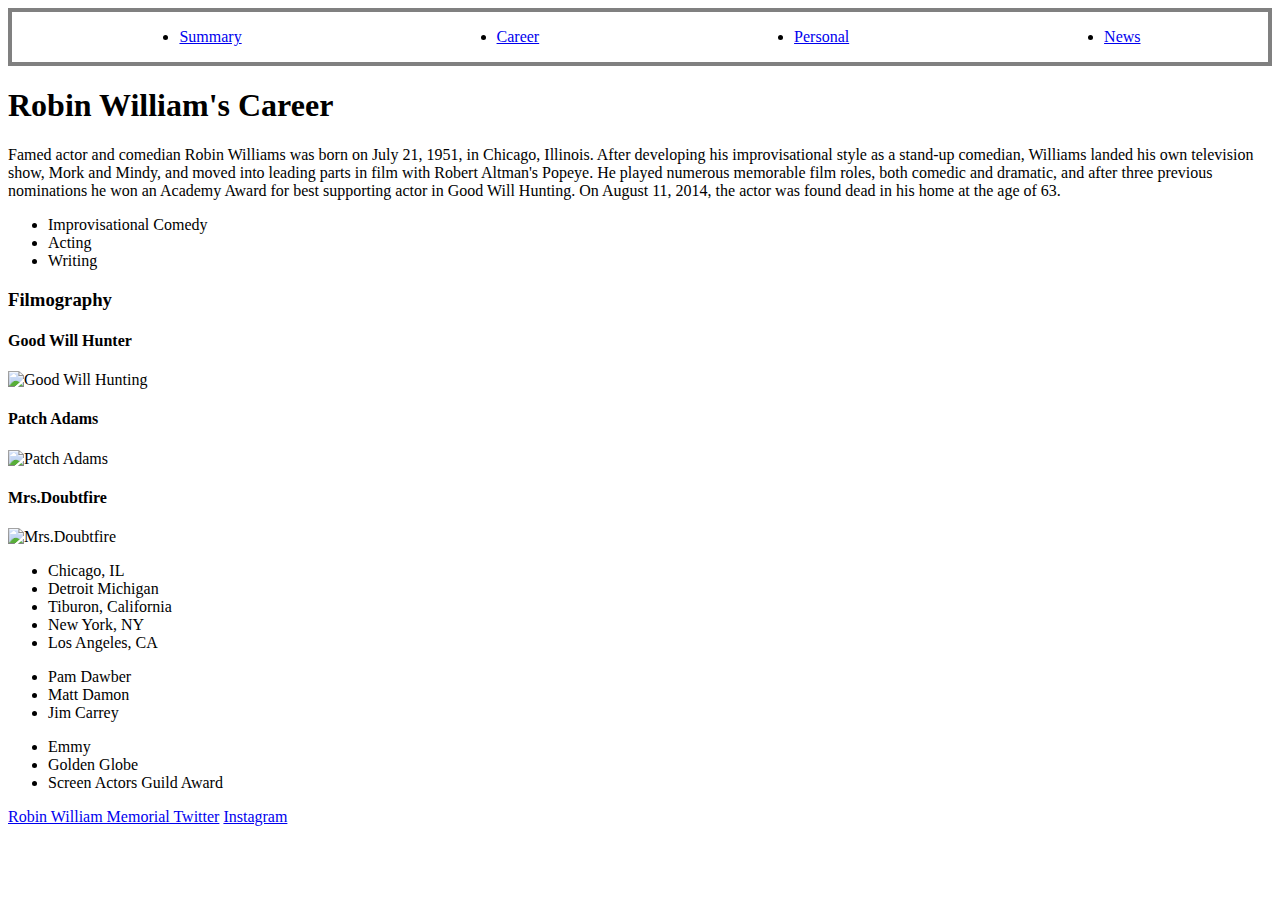
==== commit 1d1970cc: "v2" ====
--- a/career.html
+++ b/career.html
@@ -1,181 +1,112 @@
 <!DOCTYPE html>
 <html lang="en">
+
 <head>
     <meta charset="UTF-8">
     <meta name="viewport" content="width=device-width, initial-scale=1.0">
     <meta http-equiv="X-UA-Compatible" content="ie=edge">
     <title>Careers</title>
-    <link rel="stylesheet" type="text/css" href="joor-Styles.css">
-    <link href="https://fonts.googleapis.com/css?family=Dokdo" rel="stylesheet">
-    <link rel="stylesheet" href="https://use.fontawesome.com/releases/v5.7.0/css/all.css"
-        integrity="sha384-lZN37f5QGtY3VHgisS14W3ExzMWZxybE1SJSEsQp9S+oqd12jhcu+A56Ebc1zFSJ" crossorigin="anonymous">
+    <link rel="stylesheet" type="text/css" href="styles.css">
 </head>
 
 <body>
-    <!-- Navbar -->
     <header>
-        <img src="images/williamsHead2.jpg" alt="Head">
-        <nav class="header-nav">
-            <ul class="header-nav-ul">
-                <li class="header-nav-ul-li"><a class="header-nav-ul-li-a" href="index.html">Summary</a></li>
-                <li class="header-nav-ul-li"><a class="header-nav-ul-li-a" href="career.html">Career</a></li>
-                <li class="header-nav-ul-li"><a class="header-nav-ul-li-a" href="personal.html">Personal</a></li>
-                <li class="header-nav-ul-li"><a class="header-nav-ul-li-a" href="news.html">News</a></li>
+        <nav>
+            <ul>
+                <li><a href="index.html">Summary</a></li>
+                <li><a href="career.html">Career</a></li>
+                <li><a href="personal.html">Personal</a></li>
+                <li><a href="news.html">News</a></li>
             </ul>
         </nav>
     </header>
 
-    <!-- Heading -->
-    <h1><em>Robin William's Career</em></h1>
+    <h1>Robin William's Career</h1>
 
-    <!-- Introduction Section -->
-    <div class="div-intro">
-        <h3>Introduction</h3>
+    <div>
+        <section class="bio">
+            Famed actor and comedian Robin Williams was born on July 21, 1951, in Chicago, Illinois. After developing
+            his improvisational style as a stand-up comedian, Williams landed his own television show, Mork and Mindy,
+            and moved into leading parts in film with Robert Altman's Popeye. He played numerous memorable film roles,
+            both comedic and dramatic, and after three previous nominations he won an Academy Award for best supporting
+            actor in Good Will Hunting. On August 11, 2014, the actor was found dead in his home at the age of 63.
+        </section>
     </div>
 
-    <section class="section-intro">
-        <div class="section-div-intro">
-            <div class="section-div-intro-p">
-                <img id="robin" src="images/williams2.jpg" alt="Robin Williams">
-                <p>
-                    By the mid-1970s Williams was guest starring on several television shows, including The Richard
-                    Pryor
-                    Show and Laugh-In. After guest appearances as the alien Mork on Happy Days, Williams was given his
-                    own
-                    show, Mork & Mindy (1978–82). The series offered Williams the opportunity to transfer the enthusiasm
-                    of
-                    his stand-up performances to the small screen and provided an outlet for his prolific
-                    improvisational
-                    talents. Mork & Mindy proved an immense success and was instrumental in launching Williams’s film
-                    career. Williams’s early movie appearances included leads in Popeye (1980) and The World According
-                    to
-                    Garp (1982), but his first major role came with Good Morning, Vietnam (1987), in which he portrayed
-                    the
-                    irreverent military disc jockey Adrian Cronauer. The role earned Williams his first Academy Award
-                    nomination. His second came soon after for his performance as an inspirational English teacher at a
-                    preparatory school in Dead Poets Society (1989). In the early 1990s he lent his talents to a number
-                    of
-                    successful family-oriented films, including Mrs. Doubtfire (1993), in which he played a divorced man
-                    who
-                    impersonates a female nanny in order to be close to his children, and the animated feature Aladdin
-                    (1992), in which he voiced a frenetic genie.
-                </p>
-                <p>
-                    While undoubtedly a successful comedic actor, Williams was equally adept at more-sober roles. He
-                    played
-                    a distressed former professor in The Fisher King (1991) and a psychiatrist who mentors a troubled
-                    but
-                    mathematically gifted young man (played by Matt Damon) in Good Will Hunting (1997). Both films
-                    earned
-                    Williams Academy Award nominations, and for Good Will Hunting he finally received an Oscar. As his
-                    career progressed, Williams continued to take both comedic and serious roles. He starred as a doctor
-                    who
-                    attempts to heal his patients with laughter in Patch Adams (1998) and portrayed a psychotic
-                    photo-lab
-                    technician who stalks a suburban family in One Hour Photo (2002). A 2002 stand-up performance led to
-                    the
-                    hugely successful Robin Williams: Live on Broadway (2002), which was released as both an album and a
-                    video. He later portrayed Teddy Roosevelt in the comedy Night at the Museum (2006) and two sequels
-                    (2009, 2014). He provided voices for the animated films Happy Feet (2006) and Happy Feet Two (2011).
-                    Williams was sidelined with heart problems in early 2009, but he returned to work shortly
-                    thereafter,
-                    promoting his films and resuming his Weapons of Self-Destruction comedy tour. Later that year he
-                    starred
-                    in the family comedy Old Dogs.
-                </p>
-                <p>
-                    In 2011 Williams—who had appeared in a 1988 Off-Broadway production of Samuel Beckett’s Waiting for
-                    Godot—made his Broadway acting debut in Bengal Tiger at the Baghdad Zoo, a surreal comic drama set
-                    during the Iraq War. In 2013 he returned to movies, portraying a priest in the star-studded farce
-                    The Big Wedding and U.S. President Dwight D. Eisenhower in Lee Daniels’ The Butler. The TV series
-                    The Crazy Ones, in which he played the head of an ad agency, premiered later that year; it was
-                    canceled in 2014. Williams then portrayed a man who attempts to reconcile with friends and family
-                    following a terminal diagnosis in the comedy The Angriest Man in Brooklyn (2014). Boulevard (2014),
-                    in which he played a closeted gay man who befriends a male prostitute, was released after his death.
-                </p>
+    <div>
+        <section class="talents">
+            <ul>
+                <li>Improvisational Comedy</li>
+                <li>Acting</li>
+                <li>Writing</li>
+            </ul>
+        </section>
+    </div>
+
+    <div>
+        <section class="films">
+            <h3>Filmography</h3>
+            <div>
+                <section>
+                    <h4>Good Will Hunter</h4>
+                    <img src="https://images-na.ssl-images-amazon.com/images/I/912Rv0T3j7L._RI_.jpg"
+                        alt="Good Will Hunting">
+                </section>
             </div>
-        </div>
-    </section>
+            <div>
+                <section>
+                    <h4>Patch Adams</h4>
+                    <img src="http://www.lifeintherightdirection.com/wp-content/uploads/2015/04/Patch-Adams-1998-movie-poster.jpg"
+                        alt="Patch Adams">
+                </section>
+            </div>
+            <div>
+                <section>
+                    <h4>Mrs.Doubtfire</h4>
+                    <img src="https://images-na.ssl-images-amazon.com/images/I/81ocGytyvrL._RI_.jpg"
+                        alt="Mrs.Doubtfire">
+                </section>
+            </div>
+        </section>
+    </div>
 
-    <hr>
+    <div>
+        <section class="places">
+            <ul>
+                <li>Chicago, IL</li>
+                <li>Detroit Michigan</li>
+                <li>Tiburon, California</li>
+                <li>New York, NY</li>
+                <li>Los Angeles, CA</li>
+            </ul>
+        </section>
+    </div>
 
-    <!-- Section with Filmography -->
-    <section class="section-films">
-        <h3><a href="https://en.wikipedia.org/wiki/Robin_Williams_filmography">Filmography</a></h3>
-        <div class="section-div-films">
-            <div class="section-div-films-img">
-                <h4>Good Will Hunting</h4>
-                <img class="section-div-films-img-a" src="images/goodWillHunting.jpg" alt="Good Will Hunting">
-            </div>
-            <div class="section-div-films-img">
-                <h4>Patch Adams</h4>
-                <img class="section-div-films-img-a" src="images/patchAdams.jpg" alt="Patch Adams">
-            </div>
-            <div class="section-div-films-img">
-                <h4>Jumanji</h4>
-                <img class="section-div-films-img-a" src="images/jumanji.jpg" alt="Jumanji">
-            </div>
-        </div>
-    </section>
+    <div>
+        <section class="collaborators">
+            <ul>
+                <li>Pam Dawber</li>
+                <li>Matt Damon</li>
+                <li>Jim Carrey</li>
+            </ul>
+        </section>
+    </div>
 
-    <!-- skills/talents, places lived, costars, awards -->
-    <section class="section-final">
-        <div class="div-talents">
-            <!-- Skills/Talents -->
-            <h3>Skills and Talents</h3>
-            <ul class="div-talents-ul">
-                <li>Improvisational Comedy</li>
-                <li>Writing</li>
-                <li>Acting</li>
-                <li>Winning over the hearts of warm blooded Americans!</li>
+    <div>
+        <section class="awards">
+            <ul>
+                <li>Emmy</li>
+                <li>Golden Globe</li>
+                <li>Screen Actors Guild Award</li>
             </ul>
-        </div>
-        <div class="div-lived">
-            <!-- places lived -->
-            <h3>Residences</h3>
-            <ul class="div-lived-ul">
-                <li>Chicago, IL (1951-1963)</li>
-                <li>Detroit, MI (1963-1967)</li>
-                <li>Tiburon, CA (1967-1973)</li>
-                <li>New York, NY (1973-1976)</li>
-                <li>Los Angeles, CA (1976-2014)</li>
-            </ul>
-        </div>
-        <div class="div-costars">
-            <!-- costars -->
-            <h3>Notable Costars</h3>
-            <ul class="div-costars-ul">
-                <li>Matt Damon</li>
-                <li>Forest Whitaker</li>
-                <li>Monica Potter</li>
-                <li>Sally Field</li>
-                <li>Kirsten Dunst</li>
-            </ul>
-        </div>
-        <div class="div-awards">
-            <!-- List of Awards -->
-            <h3>Awards</h3>
-            <ul class="div-awards-ul">
-                <li>1978 - Golden Globe Award, Best Actor</li>
-                <li>1980 - Golden Globe Award, Best Actor</li>
-                <li>1980 - Grammy Award, Comedy Album</li>
-                <li>1987 - Golden Globe Award, Best Actor</li>
-                <li>1991 - Golden Globe Award, Best Actor</li>
-                <li>1992 - Golden Globe Award, Special Achievement</li>
-                <li>1993 - Golden Globe Award, Best Actor</li>
-                <li>1996 - Screen Actors Guild Award</li>
-                <li>1997 - Academy Award, Supporting Actor</li>
-                <li>2003 - Grammy Award, Best Comedy Album</li>
-            </ul>
-        </div>
-    </section>
+        </section>
+    </div>
 
-    <footer id="footer">
-        <a href="https://twitter.com/robinwiliiams_?lang=en&lang=en">Robin William Memorial
-            Twitter</a>
+    <footer>
+        <a href="https://twitter.com/robinwiliiams_?lang=en&lang=en">Robin William Memorial Twitter</a>
         <a href="https://www.instagram.com/therobinwilliams/">Instagram</a>
     </footer>
-
+    
 </body>
 
 </html>--- a/styles.css
+++ b/styles.css
@@ -0,0 +1,11 @@
+nav ul {
+    display: flex;
+    justify-content: space-around;
+}
+header {
+    border: solid 4px gray;
+    background-color: 
+}
+.active {
+    background-color: gold;
+}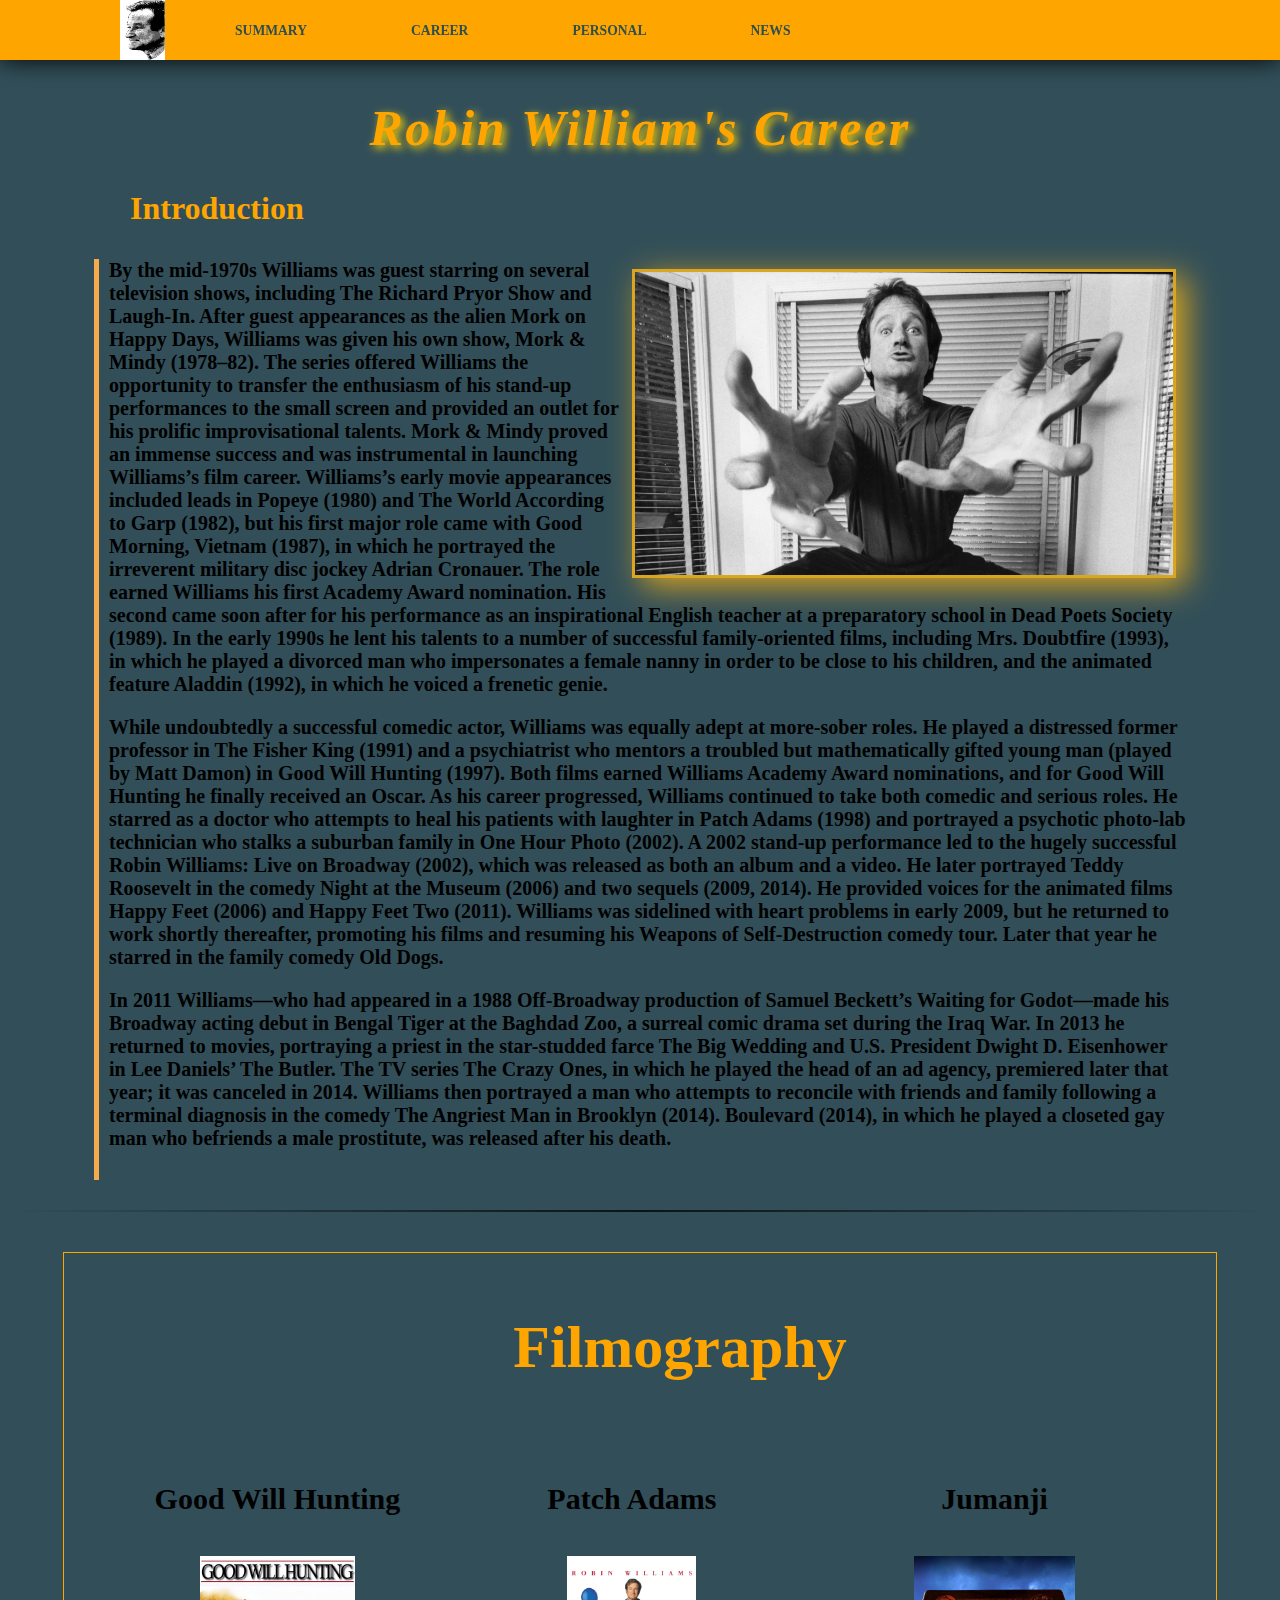
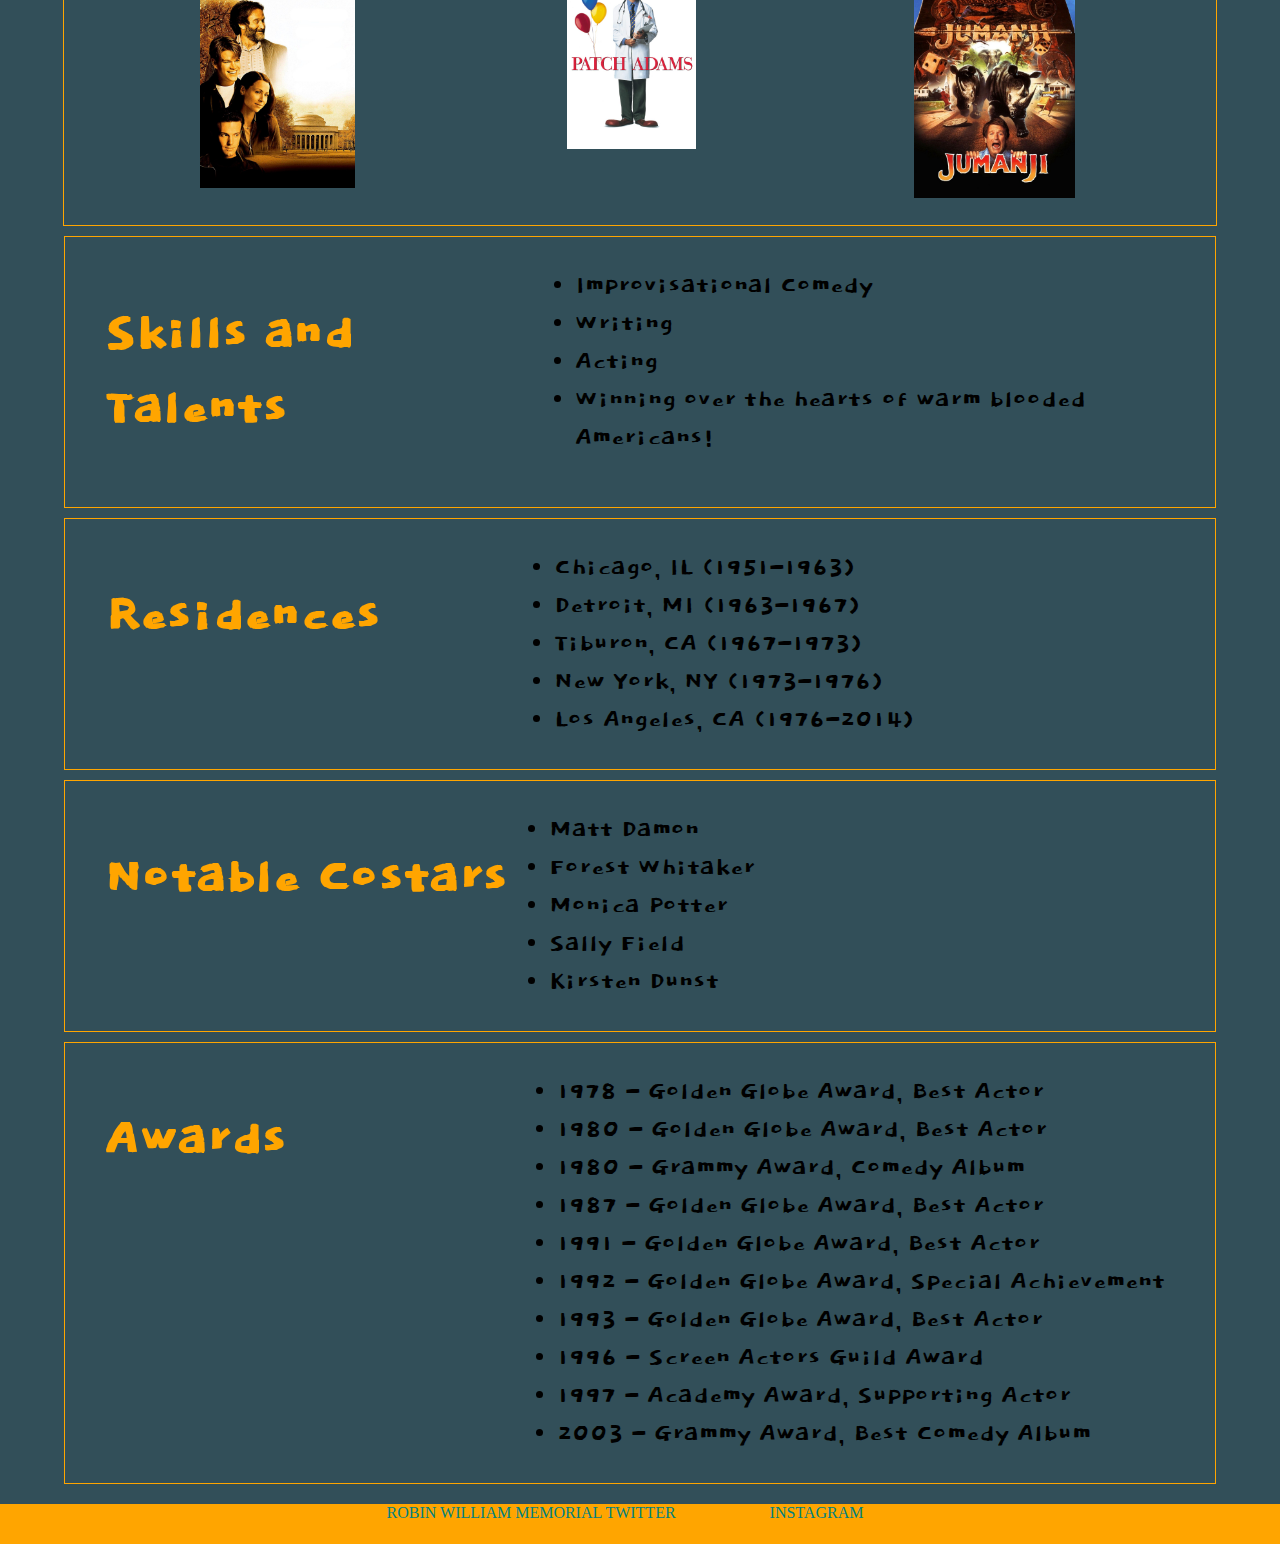
==== commit 87396e1b: "v2" ====
--- a/career.html
+++ b/career.html
@@ -1,112 +1,181 @@
 <!DOCTYPE html>
 <html lang="en">
-
 <head>
     <meta charset="UTF-8">
     <meta name="viewport" content="width=device-width, initial-scale=1.0">
     <meta http-equiv="X-UA-Compatible" content="ie=edge">
     <title>Careers</title>
-    <link rel="stylesheet" type="text/css" href="styles.css">
+    <link rel="stylesheet" type="text/css" href="joor-Styles.css">
+    <link href="https://fonts.googleapis.com/css?family=Dokdo" rel="stylesheet">
+    <link rel="stylesheet" href="https://use.fontawesome.com/releases/v5.7.0/css/all.css"
+        integrity="sha384-lZN37f5QGtY3VHgisS14W3ExzMWZxybE1SJSEsQp9S+oqd12jhcu+A56Ebc1zFSJ" crossorigin="anonymous">
 </head>
 
 <body>
+    <!-- Navbar -->
     <header>
-        <nav>
-            <ul>
-                <li><a href="index.html">Summary</a></li>
-                <li><a href="career.html">Career</a></li>
-                <li><a href="personal.html">Personal</a></li>
-                <li><a href="news.html">News</a></li>
+        <img src="images/williamsHead2.jpg" alt="Head">
+        <nav class="header-nav">
+            <ul class="header-nav-ul">
+                <li class="header-nav-ul-li"><a class="header-nav-ul-li-a" href="index.html">Summary</a></li>
+                <li class="header-nav-ul-li"><a class="header-nav-ul-li-a" href="career.html">Career</a></li>
+                <li class="header-nav-ul-li"><a class="header-nav-ul-li-a" href="personal.html">Personal</a></li>
+                <li class="header-nav-ul-li"><a class="header-nav-ul-li-a" href="news.html">News</a></li>
             </ul>
         </nav>
     </header>
 
-    <h1>Robin William's Career</h1>
+    <!-- Heading -->
+    <h1><em>Robin William's Career</em></h1>
 
-    <div>
-        <section class="bio">
-            Famed actor and comedian Robin Williams was born on July 21, 1951, in Chicago, Illinois. After developing
-            his improvisational style as a stand-up comedian, Williams landed his own television show, Mork and Mindy,
-            and moved into leading parts in film with Robert Altman's Popeye. He played numerous memorable film roles,
-            both comedic and dramatic, and after three previous nominations he won an Academy Award for best supporting
-            actor in Good Will Hunting. On August 11, 2014, the actor was found dead in his home at the age of 63.
-        </section>
+    <!-- Introduction Section -->
+    <div class="div-intro">
+        <h3>Introduction</h3>
     </div>
 
-    <div>
-        <section class="talents">
-            <ul>
+    <section class="section-intro">
+        <div class="section-div-intro">
+            <div class="section-div-intro-p">
+                <img id="robin" src="images/williams2.jpg" alt="Robin Williams">
+                <p>
+                    By the mid-1970s Williams was guest starring on several television shows, including The Richard
+                    Pryor
+                    Show and Laugh-In. After guest appearances as the alien Mork on Happy Days, Williams was given his
+                    own
+                    show, Mork & Mindy (1978–82). The series offered Williams the opportunity to transfer the enthusiasm
+                    of
+                    his stand-up performances to the small screen and provided an outlet for his prolific
+                    improvisational
+                    talents. Mork & Mindy proved an immense success and was instrumental in launching Williams’s film
+                    career. Williams’s early movie appearances included leads in Popeye (1980) and The World According
+                    to
+                    Garp (1982), but his first major role came with Good Morning, Vietnam (1987), in which he portrayed
+                    the
+                    irreverent military disc jockey Adrian Cronauer. The role earned Williams his first Academy Award
+                    nomination. His second came soon after for his performance as an inspirational English teacher at a
+                    preparatory school in Dead Poets Society (1989). In the early 1990s he lent his talents to a number
+                    of
+                    successful family-oriented films, including Mrs. Doubtfire (1993), in which he played a divorced man
+                    who
+                    impersonates a female nanny in order to be close to his children, and the animated feature Aladdin
+                    (1992), in which he voiced a frenetic genie.
+                </p>
+                <p>
+                    While undoubtedly a successful comedic actor, Williams was equally adept at more-sober roles. He
+                    played
+                    a distressed former professor in The Fisher King (1991) and a psychiatrist who mentors a troubled
+                    but
+                    mathematically gifted young man (played by Matt Damon) in Good Will Hunting (1997). Both films
+                    earned
+                    Williams Academy Award nominations, and for Good Will Hunting he finally received an Oscar. As his
+                    career progressed, Williams continued to take both comedic and serious roles. He starred as a doctor
+                    who
+                    attempts to heal his patients with laughter in Patch Adams (1998) and portrayed a psychotic
+                    photo-lab
+                    technician who stalks a suburban family in One Hour Photo (2002). A 2002 stand-up performance led to
+                    the
+                    hugely successful Robin Williams: Live on Broadway (2002), which was released as both an album and a
+                    video. He later portrayed Teddy Roosevelt in the comedy Night at the Museum (2006) and two sequels
+                    (2009, 2014). He provided voices for the animated films Happy Feet (2006) and Happy Feet Two (2011).
+                    Williams was sidelined with heart problems in early 2009, but he returned to work shortly
+                    thereafter,
+                    promoting his films and resuming his Weapons of Self-Destruction comedy tour. Later that year he
+                    starred
+                    in the family comedy Old Dogs.
+                </p>
+                <p>
+                    In 2011 Williams—who had appeared in a 1988 Off-Broadway production of Samuel Beckett’s Waiting for
+                    Godot—made his Broadway acting debut in Bengal Tiger at the Baghdad Zoo, a surreal comic drama set
+                    during the Iraq War. In 2013 he returned to movies, portraying a priest in the star-studded farce
+                    The Big Wedding and U.S. President Dwight D. Eisenhower in Lee Daniels’ The Butler. The TV series
+                    The Crazy Ones, in which he played the head of an ad agency, premiered later that year; it was
+                    canceled in 2014. Williams then portrayed a man who attempts to reconcile with friends and family
+                    following a terminal diagnosis in the comedy The Angriest Man in Brooklyn (2014). Boulevard (2014),
+                    in which he played a closeted gay man who befriends a male prostitute, was released after his death.
+                </p>
+            </div>
+        </div>
+    </section>
+
+    <hr>
+
+    <!-- Section with Filmography -->
+    <section class="section-films">
+        <h3><a href="https://en.wikipedia.org/wiki/Robin_Williams_filmography">Filmography</a></h3>
+        <div class="section-div-films">
+            <div class="section-div-films-img">
+                <h4>Good Will Hunting</h4>
+                <img class="section-div-films-img-a" src="images/goodWillHunting.jpg" alt="Good Will Hunting">
+            </div>
+            <div class="section-div-films-img">
+                <h4>Patch Adams</h4>
+                <img class="section-div-films-img-a" src="images/patchAdams.jpg" alt="Patch Adams">
+            </div>
+            <div class="section-div-films-img">
+                <h4>Jumanji</h4>
+                <img class="section-div-films-img-a" src="images/jumanji.jpg" alt="Jumanji">
+            </div>
+        </div>
+    </section>
+
+    <!-- skills/talents, places lived, costars, awards -->
+    <section class="section-final">
+        <div class="div-talents">
+            <!-- Skills/Talents -->
+            <h3>Skills and Talents</h3>
+            <ul class="div-talents-ul">
                 <li>Improvisational Comedy</li>
+                <li>Writing</li>
                 <li>Acting</li>
-                <li>Writing</li>
+                <li>Winning over the hearts of warm blooded Americans!</li>
             </ul>
-        </section>
-    </div>
+        </div>
+        <div class="div-lived">
+            <!-- places lived -->
+            <h3>Residences</h3>
+            <ul class="div-lived-ul">
+                <li>Chicago, IL (1951-1963)</li>
+                <li>Detroit, MI (1963-1967)</li>
+                <li>Tiburon, CA (1967-1973)</li>
+                <li>New York, NY (1973-1976)</li>
+                <li>Los Angeles, CA (1976-2014)</li>
+            </ul>
+        </div>
+        <div class="div-costars">
+            <!-- costars -->
+            <h3>Notable Costars</h3>
+            <ul class="div-costars-ul">
+                <li>Matt Damon</li>
+                <li>Forest Whitaker</li>
+                <li>Monica Potter</li>
+                <li>Sally Field</li>
+                <li>Kirsten Dunst</li>
+            </ul>
+        </div>
+        <div class="div-awards">
+            <!-- List of Awards -->
+            <h3>Awards</h3>
+            <ul class="div-awards-ul">
+                <li>1978 - Golden Globe Award, Best Actor</li>
+                <li>1980 - Golden Globe Award, Best Actor</li>
+                <li>1980 - Grammy Award, Comedy Album</li>
+                <li>1987 - Golden Globe Award, Best Actor</li>
+                <li>1991 - Golden Globe Award, Best Actor</li>
+                <li>1992 - Golden Globe Award, Special Achievement</li>
+                <li>1993 - Golden Globe Award, Best Actor</li>
+                <li>1996 - Screen Actors Guild Award</li>
+                <li>1997 - Academy Award, Supporting Actor</li>
+                <li>2003 - Grammy Award, Best Comedy Album</li>
+            </ul>
+        </div>
+    </section>
 
-    <div>
-        <section class="films">
-            <h3>Filmography</h3>
-            <div>
-                <section>
-                    <h4>Good Will Hunter</h4>
-                    <img src="https://images-na.ssl-images-amazon.com/images/I/912Rv0T3j7L._RI_.jpg"
-                        alt="Good Will Hunting">
-                </section>
-            </div>
-            <div>
-                <section>
-                    <h4>Patch Adams</h4>
-                    <img src="http://www.lifeintherightdirection.com/wp-content/uploads/2015/04/Patch-Adams-1998-movie-poster.jpg"
-                        alt="Patch Adams">
-                </section>
-            </div>
-            <div>
-                <section>
-                    <h4>Mrs.Doubtfire</h4>
-                    <img src="https://images-na.ssl-images-amazon.com/images/I/81ocGytyvrL._RI_.jpg"
-                        alt="Mrs.Doubtfire">
-                </section>
-            </div>
-        </section>
-    </div>
-
-    <div>
-        <section class="places">
-            <ul>
-                <li>Chicago, IL</li>
-                <li>Detroit Michigan</li>
-                <li>Tiburon, California</li>
-                <li>New York, NY</li>
-                <li>Los Angeles, CA</li>
-            </ul>
-        </section>
-    </div>
-
-    <div>
-        <section class="collaborators">
-            <ul>
-                <li>Pam Dawber</li>
-                <li>Matt Damon</li>
-                <li>Jim Carrey</li>
-            </ul>
-        </section>
-    </div>
-
-    <div>
-        <section class="awards">
-            <ul>
-                <li>Emmy</li>
-                <li>Golden Globe</li>
-                <li>Screen Actors Guild Award</li>
-            </ul>
-        </section>
-    </div>
-
-    <footer>
-        <a href="https://twitter.com/robinwiliiams_?lang=en&lang=en">Robin William Memorial Twitter</a>
+    <footer id="footer">
+        <a href="https://twitter.com/robinwiliiams_?lang=en&lang=en">Robin William Memorial
+            Twitter</a>
         <a href="https://www.instagram.com/therobinwilliams/">Instagram</a>
     </footer>
-    
+
 </body>
 
 </html>--- a/joor-Styles.css
+++ b/joor-Styles.css
@@ -0,0 +1,186 @@
+header {
+    position: fixed;
+    background-color: orange;
+    top: 0;
+    left: 0;
+    right: 0;
+    height: 60px;
+    display: flex;
+    align-items: center;
+    box-shadow: 0 0 25px 0 black;
+}
+
+header * {
+    display: inline;
+    text-transform: uppercase;
+}
+
+header img {
+    width: 45px;
+    height: 60px;
+    padding-left: 120px;
+}
+
+.header-nav-ul-li {
+    margin: 30px;
+}
+
+.header-nav-ul-li-a {
+    color: darkslategrey;
+    text-decoration: none;
+    font-weight: 600;
+    font-size: .85rem;
+    padding-right: 40px;
+}
+
+.header-nav-ul-li-a.active {
+    background-color: blue;
+    color: white;
+}
+
+body {
+	padding-top: 65px;
+	width: 100%;
+	margin: auto;
+    font-family: 'Dodko', cursive;
+    color: black;
+    background-color: #324F59;
+}
+
+h1 {
+    letter-spacing: .05em;
+    text-align: center;
+    font-size: 50px;
+    color: orange;
+    text-shadow: 3px 3px 8px gold;
+}
+
+h3 {
+    font-size: 2em;
+    padding-left: 40px;
+    color: orange;
+}
+
+h3 a {
+    font-size: 1em;
+    padding-left: 40px;
+    color: orange;
+    text-decoration: none;
+}
+
+h3 a:hover {
+    color: teal;
+}
+
+hr {
+    border: 0;
+    height: 1px;
+    background-image: linear-gradient(to right, rgba(0, 0, 0, 0), rgba(0, 0, 0, 0.75), rgba(0, 0, 0, 0));
+}
+
+.div-intro {
+    margin-left: 90px;
+}
+
+.section-intro {
+    width: 90%;
+    margin: auto;
+}
+
+.section-div-intro {
+    border-left: 5px solid rgb(245, 171, 75);
+    padding-left: 10px;
+    padding-bottom: 10px;
+    font-size: 20px;
+    font-weight: 700;
+    margin: 30px;
+    display: block;
+}
+
+.section-films {
+    border: 1px solid orange;
+    text-align: center;
+    margin-top: 50px;
+    font-size: 30px;
+    width: 90%;
+    align-self: center;
+    margin: auto;
+}
+
+.section-div-films {
+    display: flex;
+    text-align: center;
+    margin: 20px;
+}
+
+.section-div-films-img-a {
+    width: 40%;
+}
+
+.section-final {
+    width: 90%;
+    margin: auto;
+}
+
+.div-talents, .div-lived, .div-costars, .div-awards {
+    color: black;
+    display: flex;
+    font-family: 'Dokdo', cursive;
+    font-size: 30px;
+    margin-top: 10px;
+    border: 1px orange solid;
+    justify-content: space-between;
+}
+
+.div-talents-ul {
+    padding-right: 10px;
+}
+.div-lived-ul {
+    padding-right: 300px;
+}
+.div-costars-ul {
+    padding-right: 460px;
+}
+.div-awards-ul {
+    padding-right: 50px;
+}
+
+hr {
+    border: 0;
+    height: 2px;
+    background-image: linear-gradient(to right, rgba(0, 0, 0, 0), rgba(0, 0, 0, 0.75), rgba(0, 0, 0, 0));
+    margin-bottom: 40px;
+}
+
+#robin {
+    float: right;
+    margin: 10px;
+    width: 50%;
+    border: 3px solid goldenrod;
+    box-shadow: 10px 8px 30px goldenrod;
+}
+
+a:hover {
+    color: teal;
+}
+
+#footer {
+    height: 40px;
+    background-color: orange;
+    margin-top: 20px;
+    width: 100%;
+    font-family: 'Dodko', cursive;
+    font-size: 16px;
+    text-transform: uppercase;
+    text-align: center;
+}
+
+footer a {
+    margin: 0 60px 0 30px;
+    text-decoration: none;
+    color: teal;
+}
+
+footer a:hover {
+    color: white;
+}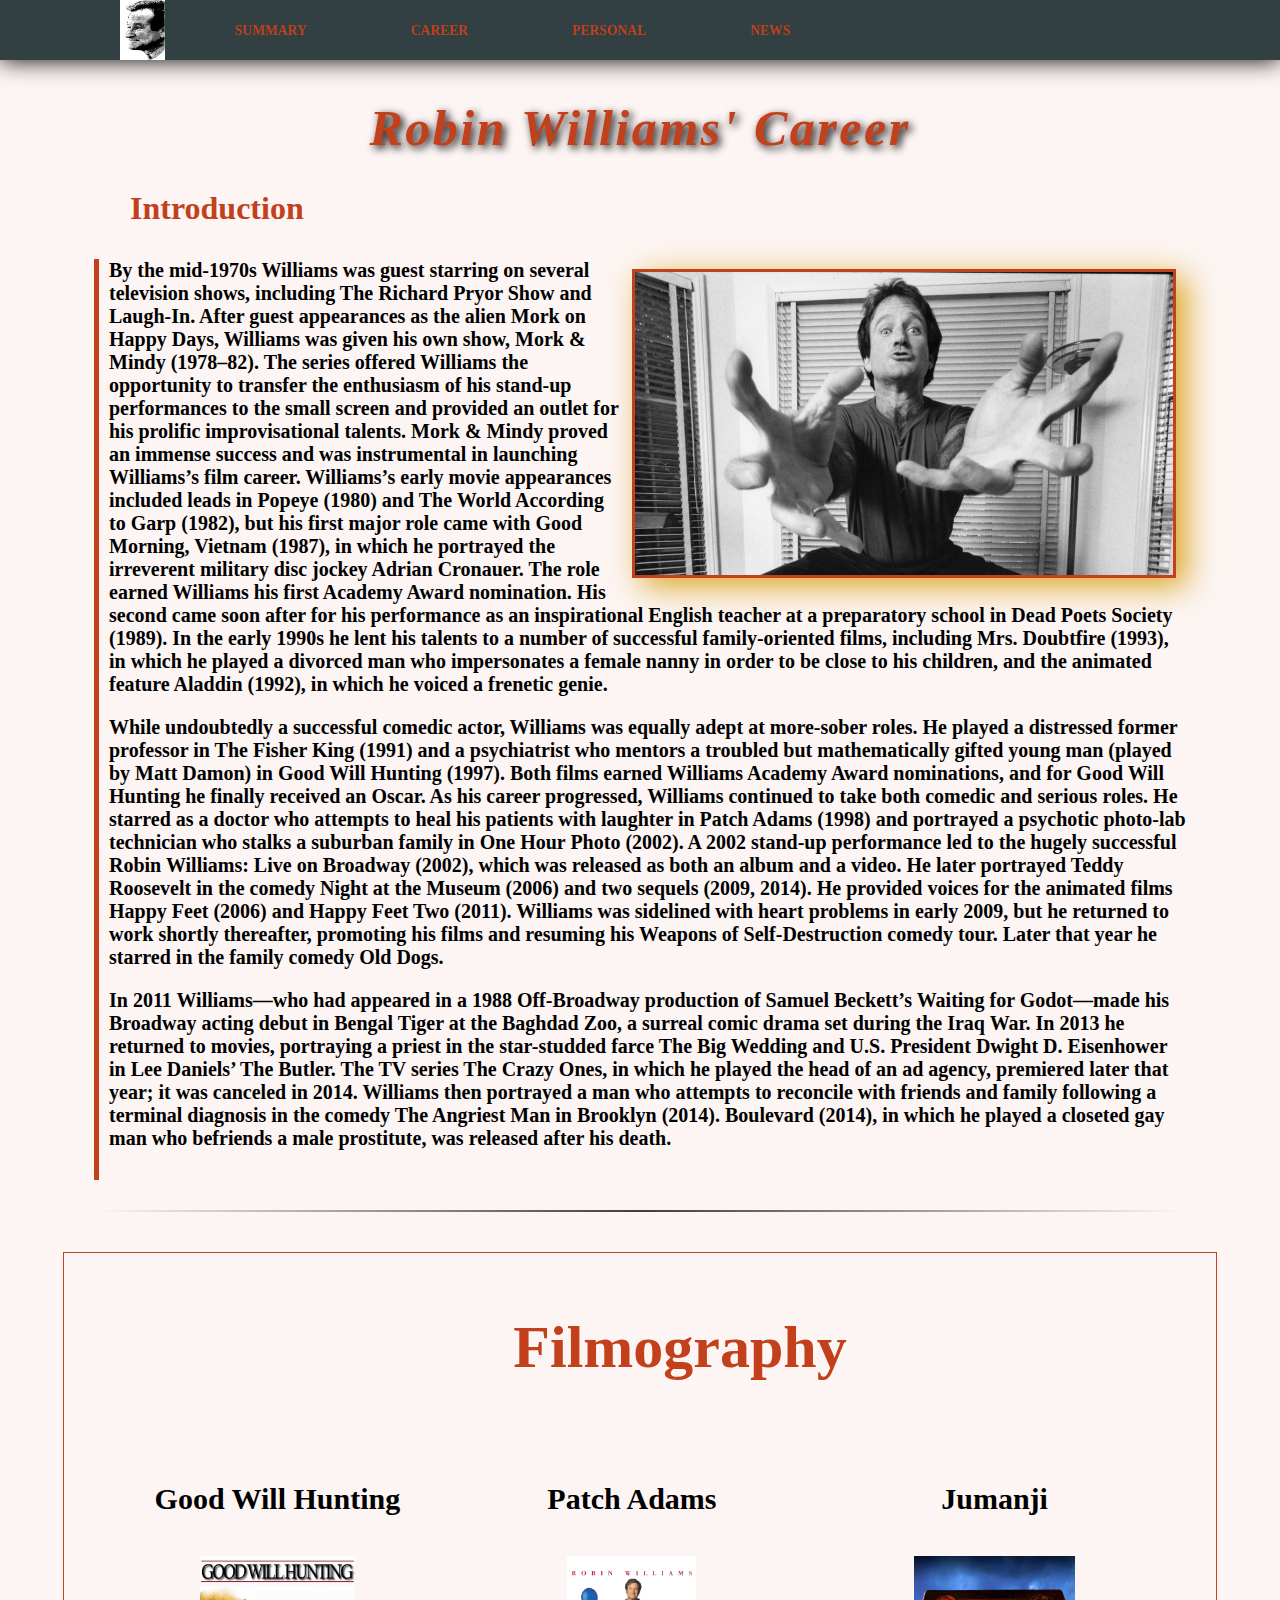
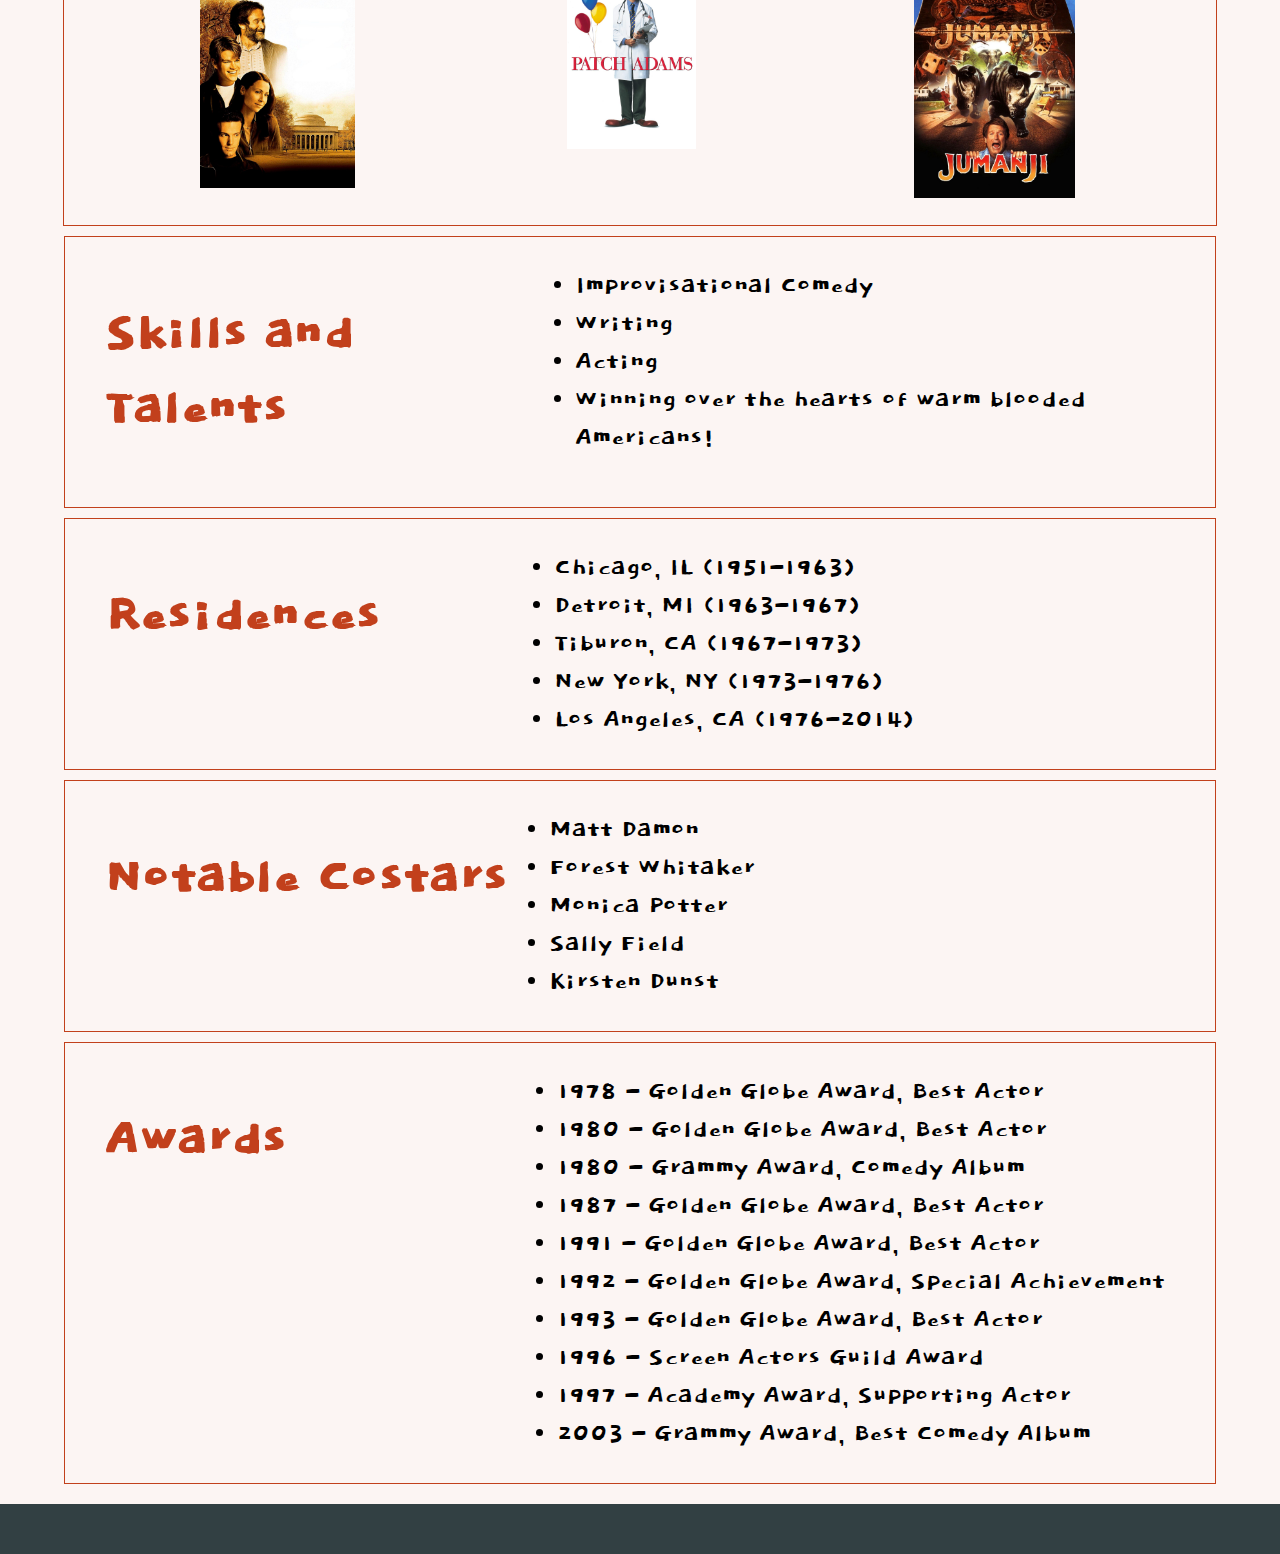
==== commit bffa54d7: "finalized html and css" ====
--- a/career.html
+++ b/career.html
@@ -26,7 +26,7 @@
     </header>
 
     <!-- Heading -->
-    <h1><em>Robin William's Career</em></h1>
+    <h1><em>Robin Williams' Career</em></h1>
 
     <!-- Introduction Section -->
     <div class="div-intro">
@@ -171,11 +171,9 @@
     </section>
 
     <footer id="footer">
-        <a href="https://twitter.com/robinwiliiams_?lang=en&lang=en">Robin William Memorial
-            Twitter</a>
-        <a href="https://www.instagram.com/therobinwilliams/">Instagram</a>
+        <a href="https://twitter.com/robinwiliiams_?lang=en&lang=en"><i class="fab fa-twitter fa-2x"></i></a>
+        <a href="https://www.instagram.com/therobinwilliams/"><i class="fab fa-instagram fa-2x"></i></a>
     </footer>
 
 </body>
-
 </html>--- a/joor-Styles.css
+++ b/joor-Styles.css
@@ -1,6 +1,6 @@
 header {
     position: fixed;
-    background-color: orange;
+    background-color: #324043;
     top: 0;
     left: 0;
     right: 0;
@@ -26,16 +26,11 @@
 }
 
 .header-nav-ul-li-a {
-    color: darkslategrey;
+    color: #c2401c;
     text-decoration: none;
     font-weight: 600;
     font-size: .85rem;
     padding-right: 40px;
-}
-
-.header-nav-ul-li-a.active {
-    background-color: blue;
-    color: white;
 }
 
 body {
@@ -44,32 +39,33 @@
 	margin: auto;
     font-family: 'Dodko', cursive;
     color: black;
-    background-color: #324F59;
+    background-color: #c2401c0e;
 }
 
 h1 {
     letter-spacing: .05em;
     text-align: center;
     font-size: 50px;
-    color: orange;
-    text-shadow: 3px 3px 8px gold;
+    color: #c2401c;
+    text-shadow: 3px 3px 8px black;
 }
 
 h3 {
     font-size: 2em;
     padding-left: 40px;
-    color: orange;
+    color: #c2401c;
 }
 
 h3 a {
     font-size: 1em;
     padding-left: 40px;
-    color: orange;
+    color: #c2401c;
     text-decoration: none;
 }
 
 h3 a:hover {
     color: teal;
+    transition: 0.6s;
 }
 
 hr {
@@ -88,7 +84,7 @@
 }
 
 .section-div-intro {
-    border-left: 5px solid rgb(245, 171, 75);
+    border-left: 5px solid #c2401c;
     padding-left: 10px;
     padding-bottom: 10px;
     font-size: 20px;
@@ -98,7 +94,7 @@
 }
 
 .section-films {
-    border: 1px solid orange;
+    border: 1px solid #c2401c;
     text-align: center;
     margin-top: 50px;
     font-size: 30px;
@@ -128,7 +124,7 @@
     font-family: 'Dokdo', cursive;
     font-size: 30px;
     margin-top: 10px;
-    border: 1px orange solid;
+    border: 1px #c2401c solid;
     justify-content: space-between;
 }
 
@@ -150,37 +146,45 @@
     height: 2px;
     background-image: linear-gradient(to right, rgba(0, 0, 0, 0), rgba(0, 0, 0, 0.75), rgba(0, 0, 0, 0));
     margin-bottom: 40px;
+    width: 85%;
 }
 
 #robin {
     float: right;
     margin: 10px;
     width: 50%;
-    border: 3px solid goldenrod;
+    border: 3px solid #c2401c;
     box-shadow: 10px 8px 30px goldenrod;
 }
 
 a:hover {
-    color: teal;
+    color: white;
+    transition: 0.5s;
 }
 
 #footer {
-    height: 40px;
-    background-color: orange;
+    height: 50px;
+    background-color: #324043;
     margin-top: 20px;
     width: 100%;
     font-family: 'Dodko', cursive;
     font-size: 16px;
     text-transform: uppercase;
     text-align: center;
+    justify-content: center;
+    align-content: center;
 }
 
 footer a {
-    margin: 0 60px 0 30px;
-    text-decoration: none;
-    color: teal;
+    margin: 100px;
+    color: #c2401c;
+}
+
+.fab {
+    padding-top: 10px;
 }
 
 footer a:hover {
     color: white;
+    transition: 1s;
 }